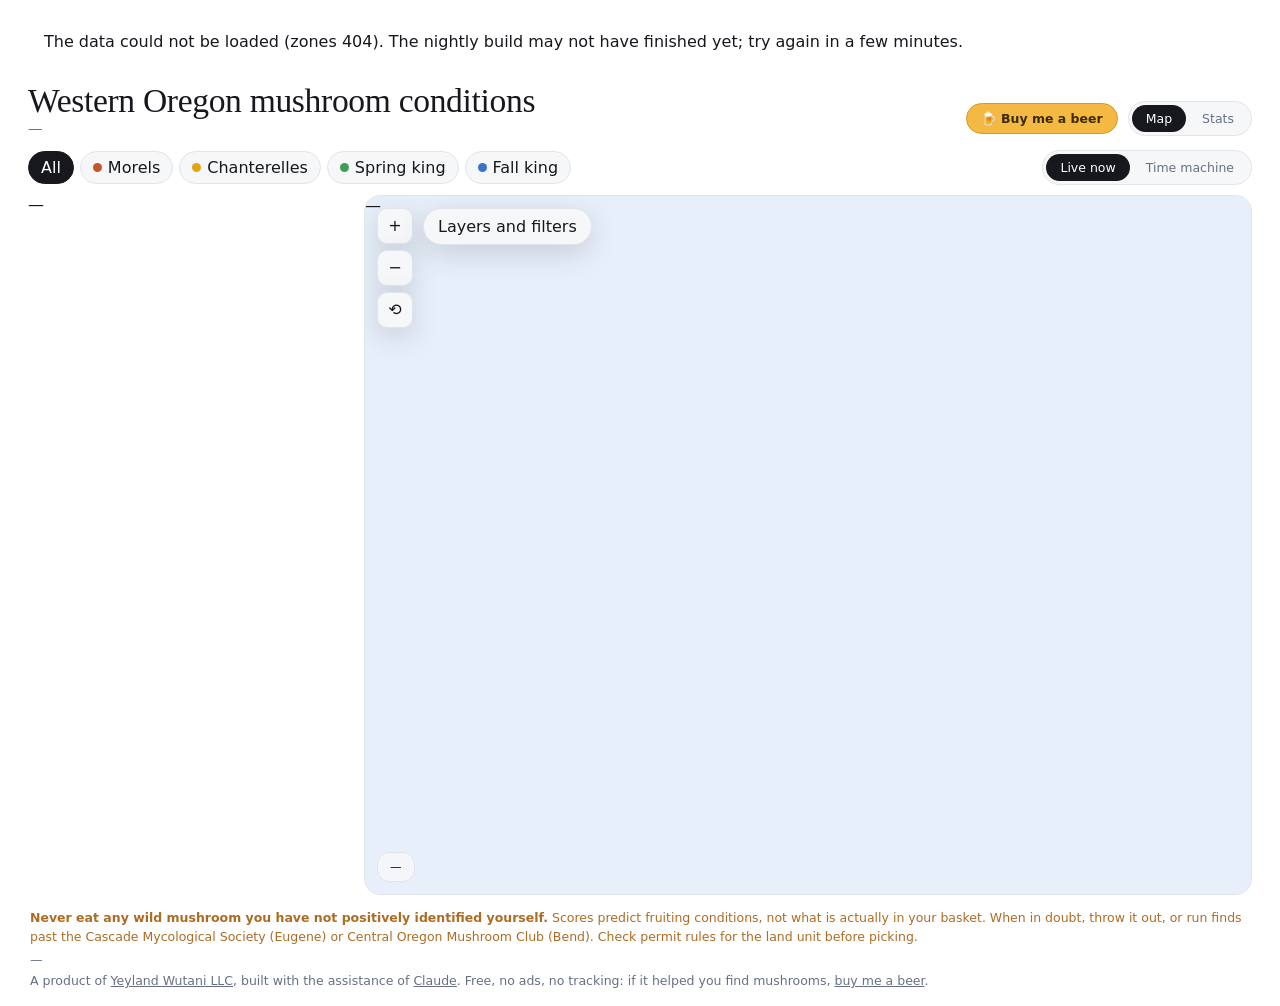
==== site/index.html @ 40e76c1f "Burn Morel Pass: free 2026 burns layer and draft pre-order page Adds a "2026 burn scars" layer to th" ====
<!doctype html>
<html lang="en">
<head>
<meta charset="utf-8">
<meta name="viewport" content="width=device-width, initial-scale=1">
<title>Western Oregon Mushroom Conditions</title>
<meta name="description" content="Live heat map of modeled mushroom fruiting conditions across western Oregon, with a history-based outlook for the next two weeks, a 10-year time machine and season stats.">
<link rel="canonical" href="https://shrooms.strong.beer/">
<meta property="og:type" content="website">
<meta property="og:site_name" content="Western Oregon Mushroom Conditions">
<meta property="og:title" content="Western Oregon Mushroom Conditions">
<meta property="og:description" content="Live heat map of modeled mushroom fruiting conditions across western Oregon, with a two-week outlook, a 10-year time machine and season stats.">
<meta property="og:url" content="https://shrooms.strong.beer/">
<meta name="twitter:card" content="summary">
<link rel="icon" href="favicon.svg" type="image/svg+xml">
<link rel="stylesheet" href="vendor/leaflet/leaflet.css">
<link rel="stylesheet" href="theme.css">
<link rel="stylesheet" href="style.css">
</head>
<body>
<div id="dash-root">
<div class="sh">

  <header class="sh-head">
    <div class="sh-brand">
      <h1>Western Oregon mushroom conditions</h1>
      <p class="sh-sub" data-draw="takeaway" data-source="zones live about">—</p>
    </div>
    <div class="sh-actions">
      <a class="beer" href="https://www.paypal.com/donate/?hosted_button_id=NAWYL36KNZHGE" target="_blank" rel="noopener noreferrer">&#127866; Buy me a beer<span class="sr-only"> (opens PayPal in a new tab)</span></a>
      <nav class="seg" role="tablist" aria-label="Pages">
        <button type="button" role="tab" class="is-on" data-tab="map" aria-selected="true">Map</button>
        <button type="button" role="tab" data-tab="stats" aria-selected="false">Stats</button>
      </nav>
    </div>
  </header>

  <!-- ===================== MAP ===================== -->
  <section id="map" aria-label="Map">
    <div class="toolbar">
      <div class="chips" role="group" aria-label="Mushroom">
        <button type="button" class="chip is-on" data-sp="all">All</button>
        <button type="button" class="chip" data-sp="morel_natural"><i class="chip-dot" style="background:#c4562b"></i>Morels</button>
        <button type="button" class="chip" data-sp="chanterelle"><i class="chip-dot" style="background:#e4a40f"></i>Chanterelles</button>
        <button type="button" class="chip" data-sp="king_spring"><i class="chip-dot" style="background:#3f9d5b"></i>Spring king</button>
        <button type="button" class="chip" data-sp="king_fall"><i class="chip-dot" style="background:#3b73c8"></i>Fall king</button>
      </div>
      <div class="seg" role="group" aria-label="Date mode">
        <button type="button" class="is-on" data-mode="live">Live now</button>
        <button type="button" data-mode="time">Time machine</button>
      </div>
    </div>

    <div class="stage">
      <div class="mapwrap" id="mapwrap">
        <div class="map" data-draw="map" data-source="zones live weather history about geo places grid grid_hist">—</div>

        <div class="mctl" role="group" aria-label="Map zoom">
          <button type="button" id="zoom-in" class="icon-btn" aria-label="Zoom in">+</button>
          <button type="button" id="zoom-out" class="icon-btn" aria-label="Zoom out">−</button>
          <button type="button" id="zoom-reset" class="icon-btn" aria-label="Reset view">⟲</button>
        </div>
        <button type="button" id="layers-btn" class="pill" aria-expanded="false" aria-controls="layers">Layers and filters</button>

        <div id="layers" class="pop" hidden>
          <label class="fld">Map shows
            <select id="metric" class="dash-select">
              <option value="score">Score now (model)</option>
              <option value="o7">Expected in about 7 days</option>
              <option value="o14">Expected in about 14 days</option>
              <option value="soil_t">Soil temperature</option>
              <option value="soil_m">Soil moisture</option>
              <option value="rh">Humidity (daily mean)</option>
              <option value="vpd">Dryness of the air (vapor pressure deficit)</option>
              <option value="rain14">Rain, last 14 days</option>
              <option value="tmax">Air high</option>
            </select>
          </label>
          <label class="chk"><input type="checkbox" id="opt-heat" checked> Heat map (regional estimate)</label>
          <label class="chk"><input type="checkbox" id="opt-markers" checked> Zone markers</label>
          <label class="chk"><input type="checkbox" id="opt-season"> Only zones in season</label>
          <hr>
          <label class="chk"><input type="checkbox" id="opt-landmap"> Land ownership (federal and state)</label>
          <label class="chk"><input type="checkbox" id="opt-sight"> Past finds (public reports)</label>
          <div id="sight-opts" class="subopts" hidden>
            <label class="fld">Show finds from
              <select id="sight-when" class="dash-select">
                <option value="season">This time of year (3 weeks either side, any year)</option>
                <option value="recent">The last 30 days</option>
                <option value="all">All dates since 2010</option>
              </select>
            </label>
            <label class="chk"><input type="checkbox" id="opt-sightpub"> Only on land open to picking (national forest, BLM, state)</label>
          </div>
          <label class="chk"><input type="checkbox" id="opt-burns"> 2026 burn scars (next spring's morel ground)</label>
          <hr>
          <label class="fld">Area
            <select id="region" class="dash-select">
              <option value="all">All of Oregon</option>
              <option value="pdx">Portland area (about 2 h drive or less)</option>
              <option value="wv">Willamette Valley and west Cascades</option>
              <option value="central">Central Oregon (east slope)</option>
              <option value="south">Southern Cascades and Klamath</option>
              <option value="sw">Southwest Oregon</option>
              <option value="coast">Coast and Coast Range</option>
            </select>
          </label>
          <label class="fld">Land manager
            <select id="land" class="dash-select">
              <option value="all">Any</option>
              <option value="Mt. Hood NF">Mt. Hood NF</option>
              <option value="Willamette NF">Willamette NF</option>
              <option value="Deschutes NF">Deschutes NF</option>
              <option value="Umpqua NF">Umpqua NF</option>
              <option value="Fremont-Winema NF">Fremont-Winema NF</option>
              <option value="Rogue River-Siskiyou NF">Rogue River-Siskiyou NF</option>
              <option value="Siuslaw NF">Siuslaw NF</option>
              <option value="BLM">BLM land</option>
              <option value="State Forest">State forests (ODF)</option>
            </select>
          </label>
          <label class="fld">Elevation
            <select id="elev" class="dash-select">
              <option value="any">Any</option>
              <option value="low">Under 1,500 ft</option>
              <option value="mid">1,500 to 3,500 ft</option>
              <option value="high">Over 3,500 ft</option>
            </select>
          </label>
          <label class="fld">Minimum score <b data-draw="minscore-read">any</b>
            <input type="range" id="minscore" min="0" max="80" step="10" value="0">
          </label>
          <label class="fld">Find a zone
            <input type="search" id="q" placeholder="Name" autocomplete="off">
          </label>
          <label class="fld">Sort the list by
            <select id="sort" class="dash-select">
              <option value="metric">Value shown, high to low</option>
              <option value="name">Name</option>
              <option value="pdx">Distance from Portland</option>
            </select>
          </label>
          <button type="button" id="reset" class="btn sm">Reset filters</button>
        </div>

        <div class="legend" data-draw="legend">—</div>

        <div class="keys">
          <div id="land-key" class="key" hidden>
            <b>Land</b>
            <span><i style="background:#cceac5"></i>National forest</span>
            <span><i style="background:#fee679"></i>BLM</span>
            <span><i style="background:#b3e3ee"></i>State</span>
            <span><i style="background:#8fb5be"></i>County / city</span>
            <span><i style="background:#7fcca7"></i>Wildlife refuge</span>
            <span><i style="background:#cabddc"></i>National park</span>
            <span><i class="none"></i>No color: private or unmapped</span>
          </div>
          <div id="sight-note" class="key" hidden></div>
          <div id="burn-note" class="key" hidden></div>
        </div>

        <div id="tm" class="tm" hidden>
          <div class="tm-row">
            <select class="dash-select" data-draw="tm-year" data-source="history" aria-label="Year"></select>
            <button type="button" id="tm-play" class="btn sm" aria-pressed="false">Play</button>
            <input type="range" id="tm-slider" min="1" max="366" value="1" aria-label="Day of year">
          </div>
          <div class="tm-read" data-draw="timeread" data-source="zones history grid_hist">—</div>
        </div>

        <aside id="zpanel" class="zpanel" data-draw="zpanel" data-source="zones live weather history about prime_by_week season_windows now_vs_typical" hidden aria-label="Zone details"></aside>
      </div>

      <aside class="side">
        <details id="brief-card" class="brief" hidden open>
          <summary>Tonight's brief</summary>
          <div data-draw="brief" data-source="about">—</div>
        </details>
        <div data-draw="ranklist" data-source="zones live weather history">—</div>
      </aside>
    </div>
  </section>

  <!-- ===================== STATS ===================== -->
  <section id="stats" hidden aria-label="Stats and charts">

    <div class="kpis">
      <div class="kpi">
        <span class="kpi-l">Zones</span>
        <b class="kpi-v" data-draw="kpi" data-source="kpis" data-row="0" data-field="zones" data-fmt="int">—</b>
        <span class="kpi-s">foraging areas tracked</span>
      </div>
      <div class="kpi">
        <span class="kpi-l">Zone and mushroom series</span>
        <b class="kpi-v" data-draw="kpi" data-source="kpis" data-row="0" data-field="series_with_history" data-fmt="int">—</b>
        <span class="kpi-s"><span data-draw="kpi" data-source="kpis" data-row="0" data-field="series_core" data-fmt="int">—</span> with the full record</span>
      </div>
      <div class="kpi">
        <span class="kpi-l">Years of history</span>
        <b class="kpi-v"><span data-draw="kpi" data-source="kpis" data-row="0" data-field="year_first">—</span>–<span data-draw="kpi" data-source="kpis" data-row="0" data-field="year_last">—</span></b>
        <span class="kpi-s">modeled from weather</span>
      </div>
      <div class="kpi">
        <span class="kpi-l">Best past year</span>
        <b class="kpi-v" data-draw="kpi" data-source="kpis" data-row="0" data-field="best_year">—</b>
        <span class="kpi-s"><span data-draw="kpi" data-source="kpis" data-row="0" data-field="best_year_days" data-fmt="int">—</span> prime zone-days</span>
      </div>
      <div class="kpi">
        <span class="kpi-l">Busiest week</span>
        <b class="kpi-v" data-draw="kpi" data-source="kpis" data-row="0" data-field="busy_week_doy" data-fmt="md">—</b>
        <span class="kpi-s">about <span data-draw="kpi" data-source="kpis" data-row="0" data-field="busy_week_zones">—</span> zones in prime</span>
      </div>
      <div class="kpi">
        <span class="kpi-l">In prime right now</span>
        <b class="kpi-v" data-draw="kpi" data-source="kpis" data-row="0" data-field="prime_now" data-fmt="int">—</b>
        <span class="kpi-s"><span data-draw="kpi" data-source="kpis" data-row="0" data-field="go_now" data-fmt="int">—</span> at go-now</span>
      </div>
    </div>

    <div class="card" id="seasons-card">
      <div class="card-h">
        <div>
          <h2>When is each zone on?</h2>
          <p class="note">Each bar spans the median first and last day a zone reached prime conditions (score 60+). The thin line runs from the earliest start to the latest end in any year, and the white dot is the typical best day. Click a row to drill in.</p>
        </div>
        <div class="chips" role="group" aria-label="Mushroom type">
          <button type="button" class="chip is-on" data-fam="all">All</button>
          <button type="button" class="chip" data-fam="morel"><i class="chip-dot" style="background:#c4562b"></i>Morels</button>
          <button type="button" class="chip" data-fam="king_spring"><i class="chip-dot" style="background:#3f9d5b"></i>Spring king</button>
          <button type="button" class="chip" data-fam="chanterelle"><i class="chip-dot" style="background:#e4a40f"></i>Chanterelles</button>
          <button type="button" class="chip" data-fam="king_fall"><i class="chip-dot" style="background:#3b73c8"></i>Fall king</button>
        </div>
      </div>
      <div class="chart" data-draw="seasons" data-source="season_windows zones live history about">—</div>
      <div class="card-f">
        <button type="button" class="btn sm" id="seasons-more" aria-pressed="false">Include zones with a short record</button>
        <span class="muted small">Zones marked * have only 3 complete years of history, so their windows are rougher.</span>
      </div>
    </div>

    <div class="card" id="weekly-card">
      <div class="card-h">
        <div>
          <h2>When is it on across Oregon?</h2>
          <p class="note">For each week of the year, how many zones typically reach prime conditions, stacked by mushroom type. Tall columns are the weeks when the most places line up at once. Click a week to see which zones are most likely to be on.</p>
        </div>
      </div>
      <div class="split">
        <div class="chart" data-draw="weekly" data-source="weekly_busy">—</div>
        <div class="lens" data-draw="weeklens" data-source="prime_by_week zones live history about">—</div>
      </div>
      <div class="key" aria-hidden="true">
        <span><i class="chip-dot" style="background:#c4562b"></i>Morels</span>
        <span><i class="chip-dot" style="background:#3f9d5b"></i>Spring king</span>
        <span><i class="chip-dot" style="background:#e4a40f"></i>Chanterelles</span>
        <span><i class="chip-dot" style="background:#3b73c8"></i>Fall king</span>
      </div>
    </div>

    <div class="explorer" id="explorer">
      <div class="ex-top">
        <div>
          <h2 class="ex-h">Drill into one zone</h2>
          <p class="note">Pick a zone and mushroom, or click any row or dot above. Everything below follows your pick.</p>
        </div>
        <label class="fld inline">Zone and mushroom
          <select class="dash-select" data-draw="series-select" data-source="zones live history about"></select>
        </label>
      </div>
      <div data-draw="exhead" data-source="season_windows series_year now_vs_typical zones live history about">—</div>

      <div class="grid2">
        <div class="card">
          <div class="card-h"><div>
            <h3>How likely is prime, week by week?</h3>
            <p class="note">The share of past years in which a day that week reached prime (60+). Solid line is prime, dashed is go-now (80+), the band is an 80% confidence range, which widens when there are few years.</p>
          </div></div>
          <div class="chart" data-draw="odds" data-source="prime_by_week zones live history about">—</div>
        </div>
        <div class="card">
          <div class="card-h"><div>
            <h3>Good years and bad years</h3>
            <p class="note">Days per year at prime (light) and go-now (solid). The dashed line is the average of complete years. Click a bar to compare that year below.</p>
          </div></div>
          <div class="chart" data-draw="years" data-source="series_year zones live history about">—</div>
        </div>
      </div>

      <div class="card">
        <div class="card-h"><div>
          <h3>Season heat calendar</h3>
          <p class="note">One row per year, one cell per week, colored by the best score that week. Look for the vertical stripe that repeats every year, that is the dependable window, and for the years that broke the pattern. Click a row to compare it.</p>
        </div></div>
        <div class="chart" data-draw="calendar" data-source="series_year zones live history about">—</div>
        <div class="key" aria-hidden="true">
          <span><i class="chip-dot" style="background:#7d8695"></i>Dead 0-19</span>
          <span><i class="chip-dot" style="background:#b99d63"></i>Marginal 20-39</span>
          <span><i class="chip-dot" style="background:#e0b535"></i>Worth a look 40-59</span>
          <span><i class="chip-dot" style="background:#7bc05a"></i>Good 60-79</span>
          <span><i class="chip-dot" style="background:#1e9e5f"></i>Go now 80-100</span>
        </div>
      </div>

      <div class="card">
        <div class="card-h"><div>
          <h3 data-draw="yeartrace-title">—</h3>
          <p class="note">The colored line is the selected year, day by day. The gray band is the full range of the other complete years and the dashed line is their median. Shaded zones mark prime (60+) and go-now (80+).</p>
        </div></div>
        <div class="chart" data-draw="yeartrace" data-source="series_year zones live history about">—</div>
      </div>
    </div>

    <div class="card" id="elev-card">
      <div class="card-h"><div>
        <h2>Does elevation set the calendar?</h2>
        <p class="note">Each dot is a zone and mushroom: how high it sits against the typical best day of its season. Dashed lines are a fitted trend per mushroom type, a steeper climb means the season arrives later as you go up.</p>
      </div></div>
      <div class="fits" data-draw="elev-fit" data-source="timing_fit">—</div>
      <div class="chart" data-draw="elev" data-source="season_windows timing_fit zones live history about">—</div>
    </div>

    <div class="card" id="reality-card">
      <div class="card-h"><div>
        <h2>Scores against real reports</h2>
        <p class="note">How the model compares with what people actually reported (public iNaturalist, Mushroom Observer and similar records through GBIF) and with measured soil temperature. These checks are rough and the samples are modest: the <a href="sources.html#checks">sources page</a> has the method and limits.</p>
      </div></div>
      <div class="reality" data-draw="reality" data-source="weekly_busy zones live history about">—</div>
    </div>

    <details class="card notes">
      <summary>How these numbers are made</summary>
      <dl>
        <dt>Score</dt>
        <dd>A 0 to 100 estimate of how aligned the weather is for a mushroom to fruit in a zone: soil temperature, recent rain, season timing and more. It estimates conditions, not what is in your basket.</dd>
        <dt>Prime and go-now</dt>
        <dd>Prime is a score of 60 or more. Go-now is 80 or more.</dd>
        <dt>History</dt>
        <dd>Past years are a reconstruction from weather reanalysis scored with the same model, not observed mushrooms. Live scores use a forecast model whose soil temperature differs slightly, so compare today with history loosely.</dd>
        <dt>Scores against real reports</dt>
        <dd>Public reports (iNaturalist, Mushroom Observer and similar, through GBIF) compared with the model: the timing of reports against the season curve, how often a mushroom is reported on high-score days, where reports come from by elevation and forest type, and how the weather history's soil temperature compares with measured soil temperature. Rough checks on modest samples; <a href="sources.html#checks">details and limits</a>.</dd>
        <dt>Next 7 days and best days</dt>
        <dd>The same model, run each morning on the weather forecast (soil temperature and moisture, rain, frost) instead of past weather. Today's bar matches today's score. Forecasts change, so treat later days as a guide and look again before you go.</dd>
        <dt>Checked against finds</dt>
        <dd>We compare the scores with public reports of each mushroom. The match is clearest for fall king boletes, modest for chanterelles, weak for spring kings, and not shown for natural morels (whose score covers forest morels only). <a href="sources.html#checks">Details and limits</a>.</dd>
        <dt>Season window</dt>
        <dd>The median first and last day a zone reached prime across complete years. At least 3 prime seasons are needed.</dd>
        <dt>Odds by week</dt>
        <dd>The share of complete years in which any day in a 7-day week reached prime. The band is an 80% Wilson interval, which stays honest with few years.</dd>
        <dt>Elevation trend</dt>
        <dd>A least-squares line of the typical best day on zone elevation. The r2 figure says how much of the spread elevation explains.</dd>
        <dt>Totals across zones</dt>
        <dd>Yearly totals use only the zones with the full record so years compare fairly. Newer zones with 3 years of history appear in the zone views, marked as a short record.</dd>
        <dt>Not covered</dt>
        <dd>Burn scars, permits and what has actually been reported on the ground. Check permit rules for the land unit before you pick.</dd>
      </dl>
    </details>
  </section>

  <footer class="sh-foot">
    <p class="warn"><b>Never eat any wild mushroom you have not positively identified yourself.</b> Scores predict fruiting conditions, not what is actually in your basket. When in doubt, throw it out, or run finds past the Cascade Mycological Society (Eugene) or Central Oregon Mushroom Club (Bend). Check permit rules for the land unit before picking.</p>
    <p class="muted small" data-draw="footnote" data-source="about">—</p>
    <p class="made muted small">A product of <a href="https://yeylandwutani.com/" target="_blank" rel="noopener noreferrer">Yeyland Wutani LLC</a>, built with the assistance of <a href="https://www.anthropic.com/claude" target="_blank" rel="noopener noreferrer">Claude</a>. Free, no ads, no tracking: if it helped you find mushrooms, <a href="https://www.paypal.com/donate/?hosted_button_id=NAWYL36KNZHGE" target="_blank" rel="noopener noreferrer">buy me a beer</a>.</p>
  </footer>
</div>
</div>
<noscript><p style="padding:1rem">This map needs JavaScript. Without it, the rules still apply: identify every mushroom with certainty before eating it, and check permit rules for the land unit.</p></noscript>
<script src="vendor/d3/d3.min.js"></script>
<script src="vendor/leaflet/leaflet.js"></script>
<script src="dash.js"></script>
</body>
</html>
---- site/vendor/leaflet/leaflet.css ----
/* required styles */

.leaflet-pane,
.leaflet-tile,
.leaflet-marker-icon,
.leaflet-marker-shadow,
.leaflet-tile-container,
.leaflet-pane > svg,
.leaflet-pane > canvas,
.leaflet-zoom-box,
.leaflet-image-layer,
.leaflet-layer {
	position: absolute;
	left: 0;
	top: 0;
	}
.leaflet-container {
	overflow: hidden;
	}
.leaflet-tile,
.leaflet-marker-icon,
.leaflet-marker-shadow {
	-webkit-user-select: none;
	   -moz-user-select: none;
	        user-select: none;
	  -webkit-user-drag: none;
	}
/* Prevents IE11 from highlighting tiles in blue */
.leaflet-tile::selection {
	background: transparent;
}
/* Safari renders non-retina tile on retina better with this, but Chrome is worse */
.leaflet-safari .leaflet-tile {
	image-rendering: -webkit-optimize-contrast;
	}
/* hack that prevents hw layers "stretching" when loading new tiles */
.leaflet-safari .leaflet-tile-container {
	width: 1600px;
	height: 1600px;
	-webkit-transform-origin: 0 0;
	}
.leaflet-marker-icon,
.leaflet-marker-shadow {
	display: block;
	}
/* .leaflet-container svg: reset svg max-width decleration shipped in Joomla! (joomla.org) 3.x */
/* .leaflet-container img: map is broken in FF if you have max-width: 100% on tiles */
.leaflet-container .leaflet-overlay-pane svg {
	max-width: none !important;
	max-height: none !important;
	}
.leaflet-container .leaflet-marker-pane img,
.leaflet-container .leaflet-shadow-pane img,
.leaflet-container .leaflet-tile-pane img,
.leaflet-container img.leaflet-image-layer,
.leaflet-container .leaflet-tile {
	max-width: none !important;
	max-height: none !important;
	width: auto;
	padding: 0;
	}

.leaflet-container img.leaflet-tile {
	/* See: https://bugs.chromium.org/p/chromium/issues/detail?id=600120 */
	mix-blend-mode: plus-lighter;
}

.leaflet-container.leaflet-touch-zoom {
	-ms-touch-action: pan-x pan-y;
	touch-action: pan-x pan-y;
	}
.leaflet-container.leaflet-touch-drag {
	-ms-touch-action: pinch-zoom;
	/* Fallback for FF which doesn't support pinch-zoom */
	touch-action: none;
	touch-action: pinch-zoom;
}
.leaflet-container.leaflet-touch-drag.leaflet-touch-zoom {
	-ms-touch-action: none;
	touch-action: none;
}
.leaflet-container {
	-webkit-tap-highlight-color: transparent;
}
.leaflet-container a {
	-webkit-tap-highlight-color: rgba(51, 181, 229, 0.4);
}
.leaflet-tile {
	filter: inherit;
	visibility: hidden;
	}
.leaflet-tile-loaded {
	visibility: inherit;
	}
.leaflet-zoom-box {
	width: 0;
	height: 0;
	-moz-box-sizing: border-box;
	     box-sizing: border-box;
	z-index: 800;
	}
/* workaround for https://bugzilla.mozilla.org/show_bug.cgi?id=888319 */
.leaflet-overlay-pane svg {
	-moz-user-select: none;
	}

.leaflet-pane         { z-index: 400; }

.leaflet-tile-pane    { z-index: 200; }
.leaflet-overlay-pane { z-index: 400; }
.leaflet-shadow-pane  { z-index: 500; }
.leaflet-marker-pane  { z-index: 600; }
.leaflet-tooltip-pane   { z-index: 650; }
.leaflet-popup-pane   { z-index: 700; }

.leaflet-map-pane canvas { z-index: 100; }
.leaflet-map-pane svg    { z-index: 200; }

.leaflet-vml-shape {
	width: 1px;
	height: 1px;
	}
.lvml {
	behavior: url(#default#VML);
	display: inline-block;
	position: absolute;
	}


/* control positioning */

.leaflet-control {
	position: relative;
	z-index: 800;
	pointer-events: visiblePainted; /* IE 9-10 doesn't have auto */
	pointer-events: auto;
	}
.leaflet-top,
.leaflet-bottom {
	position: absolute;
	z-index: 1000;
	pointer-events: none;
	}
.leaflet-top {
	top: 0;
	}
.leaflet-right {
	right: 0;
	}
.leaflet-bottom {
	bottom: 0;
	}
.leaflet-left {
	left: 0;
	}
.leaflet-control {
	float: left;
	clear: both;
	}
.leaflet-right .leaflet-control {
	float: right;
	}
.leaflet-top .leaflet-control {
	margin-top: 10px;
	}
.leaflet-bottom .leaflet-control {
	margin-bottom: 10px;
	}
.leaflet-left .leaflet-control {
	margin-left: 10px;
	}
.leaflet-right .leaflet-control {
	margin-right: 10px;
	}


/* zoom and fade animations */

.leaflet-fade-anim .leaflet-popup {
	opacity: 0;
	-webkit-transition: opacity 0.2s linear;
	   -moz-transition: opacity 0.2s linear;
	        transition: opacity 0.2s linear;
	}
.leaflet-fade-anim .leaflet-map-pane .leaflet-popup {
	opacity: 1;
	}
.leaflet-zoom-animated {
	-webkit-transform-origin: 0 0;
	    -ms-transform-origin: 0 0;
	        transform-origin: 0 0;
	}
svg.leaflet-zoom-animated {
	will-change: transform;
}

.leaflet-zoom-anim .leaflet-zoom-animated {
	-webkit-transition: -webkit-transform 0.25s cubic-bezier(0,0,0.25,1);
	   -moz-transition:    -moz-transform 0.25s cubic-bezier(0,0,0.25,1);
	        transition:         transform 0.25s cubic-bezier(0,0,0.25,1);
	}
.leaflet-zoom-anim .leaflet-tile,
.leaflet-pan-anim .leaflet-tile {
	-webkit-transition: none;
	   -moz-transition: none;
	        transition: none;
	}

.leaflet-zoom-anim .leaflet-zoom-hide {
	visibility: hidden;
	}


/* cursors */

.leaflet-interactive {
	cursor: pointer;
	}
.leaflet-grab {
	cursor: -webkit-grab;
	cursor:    -moz-grab;
	cursor:         grab;
	}
.leaflet-crosshair,
.leaflet-crosshair .leaflet-interactive {
	cursor: crosshair;
	}
.leaflet-popup-pane,
.leaflet-control {
	cursor: auto;
	}
.leaflet-dragging .leaflet-grab,
.leaflet-dragging .leaflet-grab .leaflet-interactive,
.leaflet-dragging .leaflet-marker-draggable {
	cursor: move;
	cursor: -webkit-grabbing;
	cursor:    -moz-grabbing;
	cursor:         grabbing;
	}

/* marker & overlays interactivity */
.leaflet-marker-icon,
.leaflet-marker-shadow,
.leaflet-image-layer,
.leaflet-pane > svg path,
.leaflet-tile-container {
	pointer-events: none;
	}

.leaflet-marker-icon.leaflet-interactive,
.leaflet-image-layer.leaflet-interactive,
.leaflet-pane > svg path.leaflet-interactive,
svg.leaflet-image-layer.leaflet-interactive path {
	pointer-events: visiblePainted; /* IE 9-10 doesn't have auto */
	pointer-events: auto;
	}

/* visual tweaks */

.leaflet-container {
	background: #ddd;
	outline-offset: 1px;
	}
.leaflet-container a {
	color: #0078A8;
	}
.leaflet-zoom-box {
	border: 2px dotted #38f;
	background: rgba(255,255,255,0.5);
	}


/* general typography */
.leaflet-container {
	font-family: "Helvetica Neue", Arial, Helvetica, sans-serif;
	font-size: 12px;
	font-size: 0.75rem;
	line-height: 1.5;
	}


/* general toolbar styles */

.leaflet-bar {
	box-shadow: 0 1px 5px rgba(0,0,0,0.65);
	border-radius: 4px;
	}
.leaflet-bar a {
	background-color: #fff;
	border-bottom: 1px solid #ccc;
	width: 26px;
	height: 26px;
	line-height: 26px;
	display: block;
	text-align: center;
	text-decoration: none;
	color: black;
	}
.leaflet-bar a,
.leaflet-control-layers-toggle {
	background-position: 50% 50%;
	background-repeat: no-repeat;
	display: block;
	}
.leaflet-bar a:hover,
.leaflet-bar a:focus {
	background-color: #f4f4f4;
	}
.leaflet-bar a:first-child {
	border-top-left-radius: 4px;
	border-top-right-radius: 4px;
	}
.leaflet-bar a:last-child {
	border-bottom-left-radius: 4px;
	border-bottom-right-radius: 4px;
	border-bottom: none;
	}
.leaflet-bar a.leaflet-disabled {
	cursor: default;
	background-color: #f4f4f4;
	color: #bbb;
	}

.leaflet-touch .leaflet-bar a {
	width: 30px;
	height: 30px;
	line-height: 30px;
	}
.leaflet-touch .leaflet-bar a:first-child {
	border-top-left-radius: 2px;
	border-top-right-radius: 2px;
	}
.leaflet-touch .leaflet-bar a:last-child {
	border-bottom-left-radius: 2px;
	border-bottom-right-radius: 2px;
	}

/* zoom control */

.leaflet-control-zoom-in,
.leaflet-control-zoom-out {
	font: bold 18px 'Lucida Console', Monaco, monospace;
	text-indent: 1px;
	}

.leaflet-touch .leaflet-control-zoom-in, .leaflet-touch .leaflet-control-zoom-out  {
	font-size: 22px;
	}


/* layers control */

.leaflet-control-layers {
	box-shadow: 0 1px 5px rgba(0,0,0,0.4);
	background: #fff;
	border-radius: 5px;
	}
.leaflet-control-layers-toggle {
	background-image: url(images/layers.png);
	width: 36px;
	height: 36px;
	}
.leaflet-retina .leaflet-control-layers-toggle {
	background-image: url(images/layers-2x.png);
	background-size: 26px 26px;
	}
.leaflet-touch .leaflet-control-layers-toggle {
	width: 44px;
	height: 44px;
	}
.leaflet-control-layers .leaflet-control-layers-list,
.leaflet-control-layers-expanded .leaflet-control-layers-toggle {
	display: none;
	}
.leaflet-control-layers-expanded .leaflet-control-layers-list {
	display: block;
	position: relative;
	}
.leaflet-control-layers-expanded {
	padding: 6px 10px 6px 6px;
	color: #333;
	background: #fff;
	}
.leaflet-control-layers-scrollbar {
	overflow-y: scroll;
	overflow-x: hidden;
	padding-right: 5px;
	}
.leaflet-control-layers-selector {
	margin-top: 2px;
	position: relative;
	top: 1px;
	}
.leaflet-control-layers label {
	display: block;
	font-size: 13px;
	font-size: 1.08333em;
	}
.leaflet-control-layers-separator {
	height: 0;
	border-top: 1px solid #ddd;
	margin: 5px -10px 5px -6px;
	}

/* Default icon URLs */
.leaflet-default-icon-path { /* used only in path-guessing heuristic, see L.Icon.Default */
	background-image: url(images/marker-icon.png);
	}


/* attribution and scale controls */

.leaflet-container .leaflet-control-attribution {
	background: #fff;
	background: rgba(255, 255, 255, 0.8);
	margin: 0;
	}
.leaflet-control-attribution,
.leaflet-control-scale-line {
	padding: 0 5px;
	color: #333;
	line-height: 1.4;
	}
.leaflet-control-attribution a {
	text-decoration: none;
	}
.leaflet-control-attribution a:hover,
.leaflet-control-attribution a:focus {
	text-decoration: underline;
	}
.leaflet-attribution-flag {
	display: inline !important;
	vertical-align: baseline !important;
	width: 1em;
	height: 0.6669em;
	}
.leaflet-left .leaflet-control-scale {
	margin-left: 5px;
	}
.leaflet-bottom .leaflet-control-scale {
	margin-bottom: 5px;
	}
.leaflet-control-scale-line {
	border: 2px solid #777;
	border-top: none;
	line-height: 1.1;
	padding: 2px 5px 1px;
	white-space: nowrap;
	-moz-box-sizing: border-box;
	     box-sizing: border-box;
	background: rgba(255, 255, 255, 0.8);
	text-shadow: 1px 1px #fff;
	}
.leaflet-control-scale-line:not(:first-child) {
	border-top: 2px solid #777;
	border-bottom: none;
	margin-top: -2px;
	}
.leaflet-control-scale-line:not(:first-child):not(:last-child) {
	border-bottom: 2px solid #777;
	}

.leaflet-touch .leaflet-control-attribution,
.leaflet-touch .leaflet-control-layers,
.leaflet-touch .leaflet-bar {
	box-shadow: none;
	}
.leaflet-touch .leaflet-control-layers,
.leaflet-touch .leaflet-bar {
	border: 2px solid rgba(0,0,0,0.2);
	background-clip: padding-box;
	}


/* popup */

.leaflet-popup {
	position: absolute;
	text-align: center;
	margin-bottom: 20px;
	}
.leaflet-popup-content-wrapper {
	padding: 1px;
	text-align: left;
	border-radius: 12px;
	}
.leaflet-popup-content {
	margin: 13px 24px 13px 20px;
	line-height: 1.3;
	font-size: 13px;
	font-size: 1.08333em;
	min-height: 1px;
	}
.leaflet-popup-content p {
	margin: 17px 0;
	margin: 1.3em 0;
	}
.leaflet-popup-tip-container {
	width: 40px;
	height: 20px;
	position: absolute;
	left: 50%;
	margin-top: -1px;
	margin-left: -20px;
	overflow: hidden;
	pointer-events: none;
	}
.leaflet-popup-tip {
	width: 17px;
	height: 17px;
	padding: 1px;

	margin: -10px auto 0;
	pointer-events: auto;

	-webkit-transform: rotate(45deg);
	   -moz-transform: rotate(45deg);
	    -ms-transform: rotate(45deg);
	        transform: rotate(45deg);
	}
.leaflet-popup-content-wrapper,
.leaflet-popup-tip {
	background: white;
	color: #333;
	box-shadow: 0 3px 14px rgba(0,0,0,0.4);
	}
.leaflet-container a.leaflet-popup-close-button {
	position: absolute;
	top: 0;
	right: 0;
	border: none;
	text-align: center;
	width: 24px;
	height: 24px;
	font: 16px/24px Tahoma, Verdana, sans-serif;
	color: #757575;
	text-decoration: none;
	background: transparent;
	}
.leaflet-container a.leaflet-popup-close-button:hover,
.leaflet-container a.leaflet-popup-close-button:focus {
	color: #585858;
	}
.leaflet-popup-scrolled {
	overflow: auto;
	}

.leaflet-oldie .leaflet-popup-content-wrapper {
	-ms-zoom: 1;
	}
.leaflet-oldie .leaflet-popup-tip {
	width: 24px;
	margin: 0 auto;

	-ms-filter: "progid:DXImageTransform.Microsoft.Matrix(M11=0.70710678, M12=0.70710678, M21=-0.70710678, M22=0.70710678)";
	filter: progid:DXImageTransform.Microsoft.Matrix(M11=0.70710678, M12=0.70710678, M21=-0.70710678, M22=0.70710678);
	}

.leaflet-oldie .leaflet-control-zoom,
.leaflet-oldie .leaflet-control-layers,
.leaflet-oldie .leaflet-popup-content-wrapper,
.leaflet-oldie .leaflet-popup-tip {
	border: 1px solid #999;
	}


/* div icon */

.leaflet-div-icon {
	background: #fff;
	border: 1px solid #666;
	}


/* Tooltip */
/* Base styles for the element that has a tooltip */
.leaflet-tooltip {
	position: absolute;
	padding: 6px;
	background-color: #fff;
	border: 1px solid #fff;
	border-radius: 3px;
	color: #222;
	white-space: nowrap;
	-webkit-user-select: none;
	-moz-user-select: none;
	-ms-user-select: none;
	user-select: none;
	pointer-events: none;
	box-shadow: 0 1px 3px rgba(0,0,0,0.4);
	}
.leaflet-tooltip.leaflet-interactive {
	cursor: pointer;
	pointer-events: auto;
	}
.leaflet-tooltip-top:before,
.leaflet-tooltip-bottom:before,
.leaflet-tooltip-left:before,
.leaflet-tooltip-right:before {
	position: absolute;
	pointer-events: none;
	border: 6px solid transparent;
	background: transparent;
	content: "";
	}

/* Directions */

.leaflet-tooltip-bottom {
	margin-top: 6px;
}
.leaflet-tooltip-top {
	margin-top: -6px;
}
.leaflet-tooltip-bottom:before,
.leaflet-tooltip-top:before {
	left: 50%;
	margin-left: -6px;
	}
.leaflet-tooltip-top:before {
	bottom: 0;
	margin-bottom: -12px;
	border-top-color: #fff;
	}
.leaflet-tooltip-bottom:before {
	top: 0;
	margin-top: -12px;
	margin-left: -6px;
	border-bottom-color: #fff;
	}
.leaflet-tooltip-left {
	margin-left: -6px;
}
.leaflet-tooltip-right {
	margin-left: 6px;
}
.leaflet-tooltip-left:before,
.leaflet-tooltip-right:before {
	top: 50%;
	margin-top: -6px;
	}
.leaflet-tooltip-left:before {
	right: 0;
	margin-right: -12px;
	border-left-color: #fff;
	}
.leaflet-tooltip-right:before {
	left: 0;
	margin-left: -12px;
	border-right-color: #fff;
	}

/* Printing */

@media print {
	/* Prevent printers from removing background-images of controls. */
	.leaflet-control {
		-webkit-print-color-adjust: exact;
		print-color-adjust: exact;
		}
	}
---- site/theme.css ----
:root{--color-fg:#16181d;--color-bg:#ffffff;--color-panel:#f6f7f9;--color-border-line:#e1e4ea;--color-fg-muted:#667085;--cds-radius:10px;--cds-pad-xs:6px;--cds-pad-sm:10px;--cds-pad-md:14px;--cds-pad-lg:18px;--cds-gap-sm:10px;--cds-gap-md:16px;--cds-gap-lg:24px;--cds-font-size-caption:12.5px;--cds-font-size-body:14.5px;--cds-shadow-popover:0 8px 30px rgba(0,0,0,.14);--cds-dur-slow:300ms;--cds-ease-out:cubic-bezier(.2,.7,.2,1);--font-anthropic-sans:system-ui,-apple-system,"Segoe UI",sans-serif;--font-anthropic-serif:Georgia,serif}
@media(prefers-color-scheme:dark){:root{--color-fg:#eceef2;--color-bg:#16181d;--color-panel:#1e2128;--color-border-line:#303540;--color-fg-muted:#9aa3b2}}
html[data-theme=dark]{--color-fg:#eceef2;--color-bg:#16181d;--color-panel:#1e2128;--color-border-line:#303540;--color-fg-muted:#9aa3b2}
body{margin:0;background:var(--color-bg);color:var(--color-fg);font-family:var(--font-anthropic-sans, system-ui, -apple-system, 'Segoe UI', Roboto, sans-serif)} #dash-root{padding:0 var(--dash-gutter,16px)}
select.dash-select{appearance:auto;padding:6px 8px;border:1px solid var(--color-border-line);border-radius:8px;background:var(--color-bg)}
---- site/style.css ----
#dash-root { --dash-gutter: clamp(12px, 2.4vw, 28px); }

.sh {
  --sh-line: var(--color-border-line);
  --sh-muted: var(--color-fg-muted);
  --sh-panel: var(--color-panel);
  --sh-accent: #1e9e5f;
  --sh-land: color-mix(in srgb, var(--color-fg) 9%, var(--color-bg));
  --sh-land2: color-mix(in srgb, var(--color-fg) 4%, var(--color-bg));
  --sh-sea: color-mix(in srgb, #4a86d9 13%, var(--color-bg));
  --cell-empty: color-mix(in srgb, var(--color-fg) 6%, transparent);
  max-width: none;
  margin-inline: auto;
  font-family: var(--font-anthropic-sans);
  color: var(--color-fg);
}
.sh, .sh * { box-sizing: border-box; }
.sh button, .sh input, .sh select { font: inherit; color: inherit; }
.sh h1, .sh h2, .sh h3, .sh h4, .sh p, .sh dl, .sh dd { margin: 0; }
.sh .muted { color: var(--sh-muted); }
.sh .small { font-size: var(--cds-font-size-caption); }
.sh .pad { padding: var(--cds-pad-md); }
.sh [hidden] { display: none !important; }

/* ---------- header ---------- */
.sh-head { display: flex; align-items: flex-end; justify-content: space-between; gap: var(--cds-gap-md); flex-wrap: wrap; padding-bottom: var(--cds-pad-md); }
.sh-brand { min-width: 0; flex: 1 1 320px; }
.sh h1 { font-family: var(--font-anthropic-serif); font-weight: 400; font-size: clamp(1.5rem, 4.2vw, 2.1rem); letter-spacing: -0.01em; line-height: 1.1; }
.sh-sub { color: var(--sh-muted); font-size: var(--cds-font-size-body); margin-top: 6px; max-width: 70ch; }

/* ---------- controls ---------- */
.seg { display: inline-flex; padding: 3px; gap: 2px; border: 1px solid var(--sh-line); border-radius: 999px; background: var(--sh-panel); }
.seg button { border: 0; background: transparent; padding: 6px 14px; border-radius: 999px; cursor: pointer; color: var(--sh-muted); font-size: var(--cds-font-size-caption); font-weight: 500; white-space: nowrap; }
.seg button.is-on { background: var(--color-fg); color: var(--color-bg); }
.seg button:focus-visible, .chip:focus-visible, .btn:focus-visible, .pill:focus-visible, .icon-btn:focus-visible, .rl-i:focus-visible, .wl-i:focus-visible { outline: 2px solid var(--sh-accent); outline-offset: 2px; }

.toolbar { display: flex; align-items: center; justify-content: space-between; gap: var(--cds-gap-sm); flex-wrap: wrap; margin-bottom: var(--cds-gap-sm); }
.chips { display: flex; gap: 6px; flex-wrap: wrap; }
.chip { display: inline-flex; align-items: center; gap: 6px; border: 1px solid var(--sh-line); background: var(--sh-panel); color: var(--color-fg); padding: 6px 12px; border-radius: 999px; cursor: pointer; font-size: var(--cds-font-size-caption); white-space: nowrap; }
.chip.sm { padding: 4px 10px; }
.chip.is-on { background: var(--color-fg); color: var(--color-bg); border-color: var(--color-fg); }
.chip-dot { display: inline-block; width: 9px; height: 9px; border-radius: 50%; flex: none; }
.btn { border: 1px solid var(--sh-line); background: var(--sh-panel); padding: 8px 14px; border-radius: var(--cds-radius); cursor: pointer; font-size: var(--cds-font-size-caption); font-weight: 500; }
.btn.sm { padding: 6px 12px; }
.btn.is-on { background: var(--color-fg); color: var(--color-bg); border-color: var(--color-fg); }
.btn:hover, .chip:hover { border-color: var(--sh-muted); }
.pill { position: absolute; left: 58px; top: 12px; z-index: 6; border: 1px solid var(--sh-line); background: var(--sh-panel); padding: 8px 14px; border-radius: 999px; cursor: pointer; font-size: var(--cds-font-size-caption); font-weight: 500; box-shadow: var(--cds-shadow-popover); }
.pill.is-on { background: var(--color-fg); color: var(--color-bg); }
.icon-btn { width: 36px; height: 36px; display: grid; place-items: center; border: 1px solid var(--sh-line); background: var(--sh-panel); border-radius: 10px; cursor: pointer; font-size: 18px; line-height: 1; }
.fld { display: grid; gap: 4px; font-size: var(--cds-font-size-caption); color: var(--sh-muted); }
.fld.inline { min-width: 240px; }
.fld select, .fld input[type="search"] { width: 100%; color: var(--color-fg); }
.fld input[type="search"] { border: 1px solid var(--sh-line); background: var(--color-bg); border-radius: var(--cds-radius); padding: 7px 10px; }
.fld input[type="range"] { width: 100%; accent-color: var(--sh-accent); }
.chk { display: flex; align-items: center; gap: 8px; font-size: var(--cds-font-size-caption); cursor: pointer; }
.chk input { accent-color: var(--sh-accent); }
.pop hr { border: 0; border-top: 1px solid var(--sh-line); margin: 4px 0; width: 100%; }

/* ---------- map stage ---------- */
.stage { display: grid; gap: var(--cds-gap-md); grid-template-columns: minmax(0, 1fr); grid-template-areas: "map" "side"; }
.mapwrap { grid-area: map; position: relative; height: max(460px, calc(100dvh - 210px)); min-height: 460px; border: 1px solid var(--sh-line); border-radius: 16px; overflow: hidden; background: var(--sh-sea); touch-action: none; }
.side { grid-area: side; min-width: 0; }
.map { position: absolute; inset: 0; background: var(--sh-sea); }
.mapbase, .heat, .mapsvg { position: absolute; left: 0; top: 0; }
.mapbase, .heat { pointer-events: none; }
.mapsvg { cursor: grab; touch-action: none; }
.mapsvg:active { cursor: grabbing; }
.land { vector-effect: non-scaling-stroke; stroke-linejoin: round; }
.land.is-other { fill: var(--sh-land2); stroke: color-mix(in srgb, var(--color-fg) 14%, transparent); stroke-width: 1; }
.land.is-or { fill: var(--sh-land); stroke: color-mix(in srgb, var(--color-fg) 40%, transparent); stroke-width: 1.4; }
.sh svg text { fill: var(--sh-muted); font-size: 11px; font-family: var(--font-anthropic-sans); }
.places circle { fill: var(--sh-muted); }
.places text { font-size: 10.5px; paint-order: stroke; stroke: var(--sh-land); stroke-width: 3px; stroke-linejoin: round; pointer-events: none; }
.mk { cursor: pointer; outline: none; }
.mk-halo { fill: none; stroke: transparent; stroke-width: 2; }
.mk.sel .mk-halo { stroke: var(--color-fg); }
.mk:focus-visible .mk-halo { stroke: var(--sh-accent); }
.mk-dot { stroke: var(--color-bg); stroke-width: 2; }
.mk.off .mk-dot { fill: color-mix(in srgb, var(--color-fg) 8%, var(--color-bg)); stroke: var(--sh-muted); stroke-width: 1.2; stroke-dasharray: 3 2.5; }
.sh svg .mk-txt { font-weight: 700; fill: #fff; pointer-events: none; }
.sh svg .mk-name { fill: var(--color-fg); font-size: 11.5px; font-weight: 600; text-anchor: middle; paint-order: stroke; stroke: var(--color-bg); stroke-width: 3.5px; stroke-linejoin: round; pointer-events: none; }

.mctl { position: absolute; left: 12px; top: 12px; z-index: 6; display: grid; gap: 6px; }
.mctl .icon-btn { box-shadow: var(--cds-shadow-popover); }
.pop { position: absolute; left: 12px; top: 60px; z-index: 8; width: min(330px, calc(100% - 24px)); max-height: calc(100% - 140px); overflow: auto; display: grid; gap: 10px; padding: 14px; background: var(--sh-panel); border: 1px solid var(--sh-line); border-radius: 14px; box-shadow: var(--cds-shadow-popover); }
.legend { position: absolute; left: 12px; bottom: 12px; z-index: 5; display: flex; align-items: center; flex-wrap: wrap; gap: 4px 12px; max-width: calc(100% - 24px); padding: 7px 12px; background: color-mix(in srgb, var(--sh-panel) 92%, transparent); border: 1px solid var(--sh-line); border-radius: 12px; font-size: 11.5px; backdrop-filter: blur(6px); }
.lg-c { display: inline-flex; align-items: center; gap: 5px; white-space: nowrap; }
.lg-dot { width: 10px; height: 10px; border-radius: 50%; display: inline-block; }
.lg-dot.off { border: 1.2px dashed var(--sh-muted); background: transparent; }
.lg-t { font-weight: 600; }
.lg-bar { width: 120px; height: 8px; border-radius: 4px; }

.tm { position: absolute; left: 12px; bottom: 84px; z-index: 5; width: min(520px, calc(100% - 24px)); display: grid; gap: 6px; padding: 10px 12px; background: color-mix(in srgb, var(--sh-panel) 94%, transparent); border: 1px solid var(--sh-line); border-radius: 14px; backdrop-filter: blur(6px); box-shadow: var(--cds-shadow-popover); }
.tm-row { display: flex; align-items: center; gap: 10px; }
.tm-row input[type="range"] { flex: 1; min-width: 0; accent-color: var(--sh-accent); }
.tm-read { display: flex; align-items: baseline; gap: 10px; flex-wrap: wrap; font-size: var(--cds-font-size-caption); }
.tr-d { font-family: var(--font-anthropic-serif); font-weight: 400; font-size: 1.15rem; }
.tr-s { color: var(--sh-muted); }

/* ---------- zone panel ---------- */
.zpanel { position: absolute; z-index: 7; right: 12px; top: 12px; bottom: 12px; width: 372px; overflow: auto; background: var(--sh-panel); border: 1px solid var(--sh-line); border-radius: 14px; box-shadow: var(--cds-shadow-popover); padding: 14px 16px 18px; display: block; overscroll-behavior: contain; }
.zp-grab { display: none; }
.zp-top { display: flex; align-items: flex-start; gap: 10px; }
.zp-tt { flex: 1; min-width: 0; }
.zp-name { font-family: var(--font-anthropic-serif); font-weight: 400; font-size: 1.45rem; line-height: 1.15; }
.zp-sub { color: var(--sh-muted); font-size: var(--cds-font-size-caption); margin-top: 3px; }
.zp-tabs { display: flex; gap: 6px; flex-wrap: wrap; margin: 12px 0 4px; }
.zp-score { display: flex; gap: 14px; align-items: center; margin: 12px 0 4px; }
.zp-num { font-family: var(--font-anthropic-serif); font-size: 3.4rem; line-height: 1; min-width: 1.6ch; font-variant-numeric: tabular-nums; }
.zp-sd { display: grid; gap: 2px; font-size: var(--cds-font-size-caption); }
.zp-sd b { font-size: var(--cds-font-size-body); font-weight: 600; }
.zp-vs { color: var(--color-fg); }
.zp-why { list-style: none; margin: 8px 0 0; padding: 0; display: grid; gap: 4px; font-size: var(--cds-font-size-caption); }
.zp-why li { padding-left: 18px; position: relative; }
.zp-why li::before { position: absolute; left: 0; top: 1px; font-weight: 700; }
.zp-why li.pos::before { content: "+"; color: var(--sh-accent); }
.zp-why li.neg::before { content: "–"; color: #d06a4a; }
.zp-sec { margin-top: 16px; padding-top: 14px; border-top: 1px solid var(--sh-line); }
.zp-sec h4 { font-size: var(--cds-font-size-caption); font-weight: 600; text-transform: uppercase; letter-spacing: 0.06em; color: var(--sh-muted); margin-bottom: 8px; }
.zp-note { font-size: var(--cds-font-size-caption); color: var(--sh-muted); margin-top: 6px; line-height: 1.45; }
.zp-mini svg { display: block; width: 100%; height: auto; }
.zp-tiles, .zp-out { display: grid; grid-template-columns: 1fr 1fr; gap: 8px; }
.zp-tile, .zp-ot { display: grid; gap: 2px; padding: 9px 11px; border: 1px solid var(--sh-line); border-radius: 10px; }
.zp-tl { font-size: 11px; color: var(--sh-muted); }
.zp-tile b { font-size: 1.05rem; font-variant-numeric: tabular-nums; font-weight: 600; }
.zp-on { font-family: var(--font-anthropic-serif); font-weight: 400; font-size: 1.9rem; line-height: 1.05; }
.zp-os { font-size: 11px; color: var(--sh-muted); }
.zp-permit { margin-top: 8px; font-size: var(--cds-font-size-caption); }
.zp-permit summary { cursor: pointer; color: var(--color-fg); font-weight: 500; }
.zp-permit p { margin-top: 6px; color: var(--sh-muted); line-height: 1.5; }
.zpanel .btn { margin-top: 16px; width: 100%; background: var(--color-fg); color: var(--color-bg); border-color: var(--color-fg); }

/* ---------- side list ---------- */
.brief { border: 1px solid var(--sh-line); border-radius: 14px; background: var(--sh-panel); padding: 10px 14px; margin-bottom: var(--cds-gap-sm); font-size: var(--cds-font-size-caption); line-height: 1.5; }
.brief summary { cursor: pointer; font-weight: 600; font-size: var(--cds-font-size-body); }
.brief p { margin-top: 8px; }
.rl-h { display: flex; align-items: baseline; justify-content: space-between; gap: 8px; padding: 2px 4px 8px; }
.rl-t { font-weight: 600; }
.rl-n { color: var(--sh-muted); font-size: var(--cds-font-size-caption); }
.rl { display: grid; gap: 6px; }
.rl-i { display: flex; align-items: center; gap: 12px; text-align: left; width: 100%; border: 1px solid var(--sh-line); background: var(--sh-panel); border-radius: 12px; padding: 9px 12px; cursor: pointer; }
.rl-i:hover { border-color: var(--sh-muted); }
.rl-i.sel { border-color: var(--color-fg); box-shadow: 0 0 0 1px var(--color-fg) inset; }
.rl-i.off { opacity: 0.62; }
.rl-b { flex: none; width: 38px; height: 38px; border-radius: 50%; display: grid; place-items: center; font-weight: 700; font-size: 14px; background: color-mix(in srgb, var(--color-fg) 8%, transparent); color: var(--sh-muted); font-variant-numeric: tabular-nums; }
.rl-m { display: grid; min-width: 0; flex: 1; }
.rl-name { font-weight: 600; white-space: nowrap; overflow: hidden; text-overflow: ellipsis; }
.rl-sub { color: var(--sh-muted); font-size: var(--cds-font-size-caption); white-space: nowrap; overflow: hidden; text-overflow: ellipsis; }
.rl-d { color: var(--sh-muted); font-size: var(--cds-font-size-caption); white-space: nowrap; }

/* ---------- stats ---------- */
.kpis { display: grid; grid-template-columns: repeat(auto-fit, minmax(150px, 1fr)); gap: var(--cds-gap-sm); margin-bottom: var(--cds-gap-md); }
.kpi { display: grid; gap: 3px; padding: 14px 16px; background: var(--sh-panel); border: 1px solid var(--sh-line); border-radius: 14px; align-content: start; }
.kpi-l { font-size: 11.5px; color: var(--sh-muted); }
.kpi-v { font-family: var(--font-anthropic-serif); font-weight: 400; font-size: clamp(1.5rem, 2.4vw, 1.9rem); line-height: 1.1; font-variant-numeric: tabular-nums; white-space: nowrap; }
.kpi-s { font-size: 11.5px; color: var(--sh-muted); }
.card { background: var(--sh-panel); border: 1px solid var(--sh-line); border-radius: 16px; padding: 18px 20px; margin-bottom: var(--cds-gap-md); min-width: 0; }
.card-h { display: flex; align-items: flex-start; justify-content: space-between; gap: 12px 24px; flex-wrap: wrap; margin-bottom: 12px; }
.card-h > div:first-child { flex: 1 1 360px; min-width: 0; }
.card h2, .ex-h { font-size: 1.15rem; font-weight: 600; letter-spacing: -0.005em; }
.card h3 { font-size: 1.02rem; font-weight: 600; }
.note { color: var(--sh-muted); font-size: var(--cds-font-size-caption); line-height: 1.5; margin-top: 4px; max-width: 78ch; }
.card-f { display: flex; align-items: center; gap: 12px; flex-wrap: wrap; margin-top: 12px; }
.chart { position: relative; width: 100%; min-width: 0; }
.chart svg { display: block; width: 100%; height: auto; overflow: visible; }
.split { display: grid; gap: var(--cds-gap-lg); grid-template-columns: minmax(0, 1fr); }
.key { display: flex; gap: 6px 16px; flex-wrap: wrap; margin-top: 10px; font-size: 11.5px; color: var(--sh-muted); }
.key span { display: inline-flex; align-items: center; gap: 6px; }
.key .rep { flex-basis: 100%; }
.key .rep span { display: inline; }
.key .rep a { color: inherit; text-underline-offset: 2px; }
.explorer { margin-bottom: var(--cds-gap-md); }
.ex-top { display: flex; align-items: flex-end; justify-content: space-between; gap: 12px 24px; flex-wrap: wrap; margin: 8px 0 12px; }
.st-row { display: grid; grid-template-columns: repeat(auto-fit, minmax(190px, 1fr)); gap: var(--cds-gap-sm); margin-bottom: var(--cds-gap-md); }
.st { display: grid; gap: 2px; padding: 12px 14px; border: 1px solid var(--sh-line); border-radius: 12px; background: var(--sh-panel); align-content: start; }
.st-l { font-size: 11.5px; color: var(--sh-muted); }
.st-v { font-family: var(--font-anthropic-serif); font-weight: 400; font-size: 1.35rem; line-height: 1.2; }
.st-s { font-size: 11.5px; color: var(--sh-muted); }
.grid2 { display: grid; gap: var(--cds-gap-md); grid-template-columns: repeat(auto-fit, minmax(min(100%, 420px), 1fr)); }
.lens { display: grid; gap: 6px; align-content: start; }
.wl-h { font-weight: 600; font-size: var(--cds-font-size-caption); margin-bottom: 2px; }
.wl-i { display: grid; grid-template-columns: minmax(0, 1fr) 56px 38px; align-items: center; gap: 10px; border: 1px solid transparent; background: transparent; padding: 6px 8px; border-radius: 10px; cursor: pointer; text-align: left; }
.wl-i:hover { background: color-mix(in srgb, var(--color-fg) 5%, transparent); }
.wl-i.sel { border-color: var(--sh-line); background: color-mix(in srgb, var(--color-fg) 5%, transparent); }
.wl-n { font-size: var(--cds-font-size-caption); white-space: nowrap; overflow: hidden; text-overflow: ellipsis; }
.wl-bar { height: 6px; border-radius: 3px; background: color-mix(in srgb, var(--color-fg) 10%, transparent); overflow: hidden; display: block; }
.wl-fill { display: block; height: 100%; border-radius: 3px; }
.wl-p { font-size: var(--cds-font-size-caption); text-align: right; font-variant-numeric: tabular-nums; color: var(--sh-muted); }
.fits { display: flex; gap: 8px 22px; flex-wrap: wrap; margin-bottom: 8px; }
.fit { display: inline-flex; align-items: center; gap: 8px; font-size: var(--cds-font-size-caption); flex-wrap: wrap; }
.notes summary { cursor: pointer; font-weight: 600; }
.notes dl { display: grid; gap: 4px 20px; grid-template-columns: minmax(0, 1fr); margin-top: 12px; font-size: var(--cds-font-size-caption); line-height: 1.55; }
.notes dt { font-weight: 600; margin-top: 8px; }
.notes dd { color: var(--sh-muted); max-width: 80ch; }
.sh-foot { padding: var(--cds-pad-md) 2px var(--cds-pad-lg); display: grid; gap: 6px; }
.sh-foot .warn { font-size: var(--cds-font-size-caption); color: color-mix(in srgb, #d98324 78%, var(--color-fg)); line-height: 1.5; }

/* ---------- chart bits ---------- */
.sh svg .ax { fill: var(--sh-muted); font-size: 11px; }
.sh svg .ax.strong { fill: var(--color-fg); font-weight: 600; }
.sh svg .lab { fill: var(--color-fg); font-size: 12px; }
.sh svg .grid { stroke: var(--cds-chart-grid, color-mix(in srgb, var(--color-fg) 10%, transparent)); stroke-width: 1; }
.sh svg .axis { stroke: var(--cds-chart-axis, color-mix(in srgb, var(--color-fg) 30%, transparent)); }
.sh svg .today { stroke: var(--color-fg); stroke-width: 1.2; stroke-dasharray: 2 3; }
.sh svg .rule { stroke: var(--sh-muted); stroke-width: 1; }
.sh svg .avg { stroke: var(--color-fg); stroke-width: 1.2; stroke-dasharray: 5 4; opacity: 0.7; }
.sh svg .selband, .sh svg .selbar { fill: color-mix(in srgb, var(--color-fg) 8%, transparent); stroke: none; }
.sh svg .selrow { fill: none; stroke: var(--color-fg); stroke-width: 1.4; }
.sh svg .zone-go { fill: color-mix(in srgb, #1e9e5f 13%, transparent); }
.sh svg .zone-prime { fill: color-mix(in srgb, #7bc05a 11%, transparent); }
.sh svg .hit { fill: transparent; }
.sh svg .srow:hover .hit { fill: color-mix(in srgb, var(--color-fg) 6%, transparent); }
.sh svg .srow.sel .hit { fill: color-mix(in srgb, var(--color-fg) 9%, transparent); }
.sh svg .dot { fill: var(--color-bg); stroke: none; }

.tip { position: absolute; z-index: 30; pointer-events: none; min-width: 120px; max-width: 280px; padding: 7px 10px; background: var(--cds-surface-popover, var(--sh-panel)); border: 1px solid var(--cds-border, var(--sh-line)); border-radius: var(--cds-radius); box-shadow: var(--cds-shadow-popover); font-size: 12px; line-height: 1.4; }
.tip-t { font-weight: 600; margin-bottom: 2px; }
.tip-m { color: var(--sh-muted); }
.tip-l { display: flex; align-items: center; gap: 6px; }
.tip-sw { width: 9px; height: 9px; border-radius: 3px; display: inline-block; flex: none; }

/* ---------- breakpoints ---------- */
@media (min-width: 920px) {
  .stage { grid-template-columns: clamp(320px, 24vw, 480px) minmax(0, 1fr); grid-template-areas: "side map"; align-items: start; }
  .mapwrap { height: max(560px, calc(100dvh - 200px)); }
  .side { max-height: max(560px, calc(100dvh - 200px)); overflow: auto; padding-right: 2px; }
  .split { grid-template-columns: minmax(0, 1.5fr) minmax(300px, 1fr); }
  .notes dl { grid-template-columns: 200px minmax(0, 1fr); }
  .notes dt { margin-top: 0; }
  .mapwrap.has-panel .legend, .mapwrap.has-panel .tm { right: 396px; max-width: none; width: auto; }
  .mapwrap.has-panel .tm { width: auto; max-width: 520px; }
}
@media (max-width: 919px) {
  .toolbar { gap: 8px; }
  .toolbar .chips { flex-wrap: nowrap; overflow-x: auto; max-width: 100%; scrollbar-width: none; padding-bottom: 2px; }
  .toolbar .chips::-webkit-scrollbar { display: none; }
  .sh-head { align-items: center; }
  .zpanel { left: 0; right: 0; top: auto; bottom: 0; width: auto; max-height: 66%; border-radius: 18px 18px 0 0; border-bottom: 0; padding-top: 8px; }
  .zp-grab { display: block; width: 40px; height: 4px; border-radius: 2px; background: var(--sh-line); margin: 0 auto 8px; }
  .mapwrap.has-panel .legend, .mapwrap.has-panel .tm { display: none !important; }
  .mapwrap.has-panel .pill { display: none; }
  .card { padding: 14px 14px; }
}
@media (max-width: 520px) {
  .chip { padding: 6px 10px; }
  .mapwrap { min-height: 430px; height: 68vh; }
  .legend { font-size: 10.5px; gap: 3px 9px; }
}
@media (prefers-reduced-motion: no-preference) {
  .mk-dot { transition: r var(--cds-dur-slow) var(--cds-ease-out); }
  .zpanel { animation: sh-up var(--cds-dur-slow) var(--cds-ease-out); }
  @keyframes sh-up { from { opacity: 0; transform: translateY(8px); } to { opacity: 1; transform: none; } }
}

/* ---------- Leaflet map (USGS topo) ---------- */
.map.leaflet-container { font: inherit; background: var(--sh-sea); z-index: 0; }
.heatc { position: absolute; left: 0; top: 0; pointer-events: none; max-width: none !important; }
.mkicon { background: none; border: 0; }
.mkd { box-sizing: border-box; width: 34px; height: 34px; border-radius: 50%; display: grid; place-items: center; font-weight: 700; font-size: 13px; line-height: 1; border: 2px solid #fff; box-shadow: 0 1px 4px rgba(0, 0, 0, .5); font-variant-numeric: tabular-nums; cursor: pointer; }
.mkd.off { background: color-mix(in srgb, #fff 82%, transparent); color: #4b5563; border: 1.5px dashed #4b5563; box-shadow: none; }
.mkd.sel { outline: 3px solid var(--sh-accent, #1769ff); outline-offset: 2px; }
.mkn { display: none; position: absolute; left: 50%; bottom: 38px; transform: translateX(-50%); white-space: nowrap; font-size: 11.5px; font-weight: 700; color: #111; text-shadow: 0 0 3px #fff, 0 0 3px #fff, 0 0 5px #fff; pointer-events: none; }
.map.z-hi .mkn, .mkd.sel + .mkn { display: block; }
.leaflet-tooltip.mtip { background: var(--sh-panel); color: var(--color-fg); border: 1px solid var(--sh-line); border-radius: 10px; box-shadow: var(--cds-shadow-popover); padding: 6px 9px; font-size: 12px; }
.leaflet-tooltip.mtip::before { display: none; }
.mtip .tip-t { font-weight: 600; }
.mtip .tip-m { color: var(--sh-muted); }
.spotpop .leaflet-popup-content-wrapper, .spotpop .leaflet-popup-tip { background: var(--sh-panel); color: var(--color-fg); }
.spotpop .leaflet-popup-content { margin: 10px 12px; font-size: 12.5px; line-height: 1.45; }
.spot-photo { margin: 6px 0 4px; min-height: 18px; }
.spot-photo img { display: block; width: 100%; max-width: 246px; max-height: 220px; object-fit: cover; border-radius: 6px; background: var(--sh-panel); }
.spot { display: grid; gap: 4px; }
.leaflet-control-attribution { font-size: 10px; }
.zpanel { bottom: 30px; }

/* ---------- zone panel: all weather measures ---------- */
.zp-more { margin-top: 12px; border-top: 1px solid var(--sh-line); padding-top: 10px; }
.zp-more > summary { cursor: pointer; font-weight: 600; font-size: var(--cds-font-size-caption); }
.zp-morebody { display: grid; gap: 8px; margin-top: 10px; }
.zp-tiles.wide { grid-template-columns: repeat(auto-fill, minmax(150px, 1fr)); }
.zp-os.flag { color: color-mix(in srgb, #d98324 80%, var(--color-fg)); font-weight: 600; }
.zp-dry { margin: 0; padding: 8px 10px; border-radius: 10px; font-size: var(--cds-font-size-caption); line-height: 1.45; background: color-mix(in srgb, #d98324 14%, transparent); border: 1px solid color-mix(in srgb, #d98324 45%, transparent); }
.zpanel .btn.alt { margin-top: 6px; width: auto; background: var(--sh-panel); color: var(--color-fg); border-color: var(--sh-line); }

/* the stats page reads best at a bounded width; the map uses everything */
#stats { max-width: 1560px; margin-inline: auto; }
.zpanel { width: clamp(340px, 28vw, 460px); }
.mapwrap.has-panel .legend, .mapwrap.has-panel .tm { right: calc(clamp(340px, 28vw, 460px) + 24px); }
@media (max-width: 919px) { .zpanel { width: auto; } }


/* ---------- past finds, land ownership key, zone-panel bars ---------- */
.subopts { display: grid; gap: 8px; padding-left: 2px; }
.keys { position: absolute; left: 12px; bottom: 58px; z-index: 5; display: grid; gap: 6px; max-width: min(620px, calc(100% - 24px)); pointer-events: none; }
.key { pointer-events: auto; padding: 6px 10px; background: color-mix(in srgb, var(--sh-panel) 92%, transparent); border: 1px solid var(--sh-line); border-radius: 12px; font-size: 11.5px; line-height: 1.4; backdrop-filter: blur(6px); }
#land-key { display: flex; flex-wrap: wrap; align-items: center; gap: 3px 12px; }
#land-key[hidden], #sight-note[hidden] { display: none !important; }
#land-key span { display: inline-flex; align-items: center; gap: 5px; }
#land-key i { width: 12px; height: 12px; border-radius: 3px; border: 1px solid rgba(0, 0, 0, .35); display: inline-block; }
#land-key i.none { background: transparent; border-style: dashed; }
.zp-fc { display: grid; grid-template-columns: repeat(7, 1fr); gap: 4px; align-items: end; margin-top: 8px; }
.zp-fcd { display: grid; justify-items: center; align-content: end; gap: 3px; padding: 4px 0 3px; border-radius: 8px; font-size: 10px; color: var(--sh-muted); }
.zp-fcd b { font-size: 11px; color: var(--color-fg); font-variant-numeric: tabular-nums; }
.zp-fcd i { display: block; width: 100%; max-width: 22px; border-radius: 4px 4px 0 0; }
.zp-fcd.best { background: color-mix(in srgb, var(--sh-line) 55%, transparent); outline: 1px solid var(--sh-line); }
.rl-wk { border: 1px solid var(--sh-line); border-radius: 12px; padding: 8px 8px 4px; margin: 0 0 12px; }
.rl-wk h4 { margin: 2px 6px 6px; font-size: 12px; text-transform: uppercase; letter-spacing: .05em; color: var(--sh-muted); }
.rl-wk .zp-note { margin: 4px 6px 4px; }
.zp-bars { display: grid; grid-template-columns: repeat(12, 1fr); gap: 4px; align-items: end; margin-top: 8px; }
.zp-bar { display: grid; justify-items: center; gap: 3px; padding: 2px 0; border-radius: 6px; font-size: 10px; color: var(--sh-muted); }
.zp-bar i { display: block; width: 100%; max-width: 16px; background: var(--sh-accent, #1769ff); border-radius: 3px 3px 0 0; opacity: .8; }
.zp-bar.now { outline: 2px solid var(--sh-accent, #1769ff); outline-offset: 1px; color: var(--color-fg); font-weight: 700; }
@media (max-width: 919px) { .mapwrap.has-panel .keys { display: none; } }
@media (max-width: 520px) { .keys { bottom: 76px; } }
@media (max-width: 520px) {
  .key { font-size: 10.5px; padding: 5px 9px; }
  #land-key { gap: 2px 9px; }
  #land-key span:nth-of-type(n+5) { display: none; }
  #sight-note .sub { display: none; }
}

/* ---------- donation link ---------- */
.sh-actions { display: flex; align-items: center; gap: 10px; flex-wrap: wrap; }
.beer { display: inline-flex; align-items: center; gap: 6px; padding: 7px 14px; border-radius: 999px; font-size: var(--cds-font-size-caption); font-weight: 600; text-decoration: none; color: #3b2a00; background: #f4b942; border: 1px solid #d99a1e; white-space: nowrap; }
.beer:hover { background: #ffc857; }
.beer:focus-visible { outline: 2px solid var(--sh-accent, #1769ff); outline-offset: 2px; }
.beer-note a { color: inherit; text-decoration: underline; }
.sr-only { position: absolute; width: 1px; height: 1px; padding: 0; margin: -1px; overflow: hidden; clip: rect(0, 0, 0, 0); white-space: nowrap; border: 0; }

.made a { color: inherit; text-decoration: underline; }
.sh-foot a { color: inherit; }

/* Stats: scores against real reports */
.reality { display: grid; gap: 18px; }
.rc-tabs { display: flex; flex-wrap: wrap; gap: 6px; }
.rc-kpis { display: grid; grid-template-columns: repeat(3, 1fr); gap: 8px; }
.rc-kpi { display: grid; gap: 1px; padding: 9px 11px; border: 1px solid var(--sh-line); border-radius: 10px; }
.rc-kpi b { font-size: 20px; font-variant-numeric: tabular-nums; }
.rc-kpi span, .rc-kpi small { font-size: 12px; }
.rc-sec { display: grid; gap: 8px; padding-top: 14px; border-top: 1px solid var(--sh-line); }
.rc-sec h3 { margin: 0; font-size: 14px; }
.rc-timing { position: relative; display: grid; grid-template-columns: repeat(53, 1fr); gap: 1px; align-items: end; height: 70px; }
.rc-tc { position: relative; height: 70px; display: flex; align-items: flex-end; }
.rc-tc i { display: block; width: 100%; opacity: .85; border-radius: 2px 2px 0 0; }
.rc-tc b { position: absolute; left: 50%; width: 5px; height: 5px; margin-left: -2.5px; margin-bottom: -2px; border-radius: 50%; background: var(--color-fg); box-shadow: 0 0 0 1.5px var(--sh-panel, #fff); }
.rc-ax, .rc-ax2 { position: relative; height: 14px; font-size: 10px; color: var(--sh-muted); }
.rc-ax span, .rc-ax2 span { position: absolute; top: 0; transform: translateX(-2px); }
.rc-row { display: grid; grid-template-columns: 92px 1fr; gap: 8px; align-items: end; }
.rc-rl { font-size: 11px; color: var(--sh-muted); padding-bottom: 2px; }
.rc-rn { grid-column: 2; font-size: 11px; color: var(--sh-muted); }
.rc-bars { display: grid; grid-template-columns: repeat(17, 1fr); gap: 2px; align-items: end; height: 58px; }
.rc-bars .rc-b { display: flex; align-items: flex-end; height: 58px; }
.rc-bars .rc-b i { display: block; width: 100%; border-radius: 2px 2px 0 0; opacity: .88; }
.rc-bias { grid-template-columns: repeat(8, 1fr); height: auto; align-items: start; gap: 6px; }
.rc-bias .rc-b { flex-direction: column; align-items: center; height: auto; gap: 3px; }
.rc-bias .rc-b i { width: 70%; max-width: 30px; border-radius: 3px; }
.rc-bias .rc-b span { font-size: 10px; color: var(--sh-muted); white-space: nowrap; }
.rc-val { display: grid; gap: 4px; padding: 10px 12px; border: 1px solid var(--sh-line); border-radius: 10px; font-size: 13px; }
.rc-pair { display: grid; gap: 3px; }
.rc-pl { font-size: 12px; color: var(--sh-muted); }
.rc-hb { position: relative; height: 18px; border-radius: 4px; background: color-mix(in srgb, var(--sh-line) 55%, transparent); overflow: hidden; }
.rc-hb i { position: absolute; left: 0; top: 0; bottom: 0; opacity: .75; }
.rc-hb em { position: relative; z-index: 1; font-style: normal; font-size: 11px; line-height: 18px; padding-left: 6px; }
.rc-det { font-size: 12px; }
.rc-tab { width: 100%; border-collapse: collapse; margin-top: 6px; }
.rc-tab th, .rc-tab td { text-align: left; padding: 4px 8px 4px 0; border-bottom: 1px solid var(--sh-line); }
.rc-tab th { font-size: 11px; color: var(--sh-muted); font-weight: 600; }
@media (max-width: 640px) { .rc-kpis { grid-template-columns: 1fr; } .rc-row { grid-template-columns: 1fr; } .rc-rn { grid-column: 1; } }
.card .note a, .rc-sec a { color: inherit; text-decoration: underline; text-underline-offset: 2px; }
.rc-h3b { margin: 10px 0 0 !important; font-size: 13px !important; }
.rc-sens { display: grid; gap: 8px; }
.rc-sctl { display: flex; flex-wrap: wrap; gap: 8px; align-items: center; }
.rc-sctl .dash-select { max-width: 100%; }
.rc-leg { display: flex; flex-wrap: wrap; gap: 4px 14px; font-size: 11px; color: var(--sh-muted); }
.rc-leg span { display: inline-flex; align-items: center; gap: 5px; }
.rc-leg i { display: inline-block; width: 14px; height: 3px; border-radius: 2px; }
.rc-leg i.thick { height: 4px; background: var(--color-fg); }
.rc-leg i.dash { height: 0; border-top: 2px dashed var(--color-fg); background: none; }
.rc-hb2 { display: grid; grid-template-columns: 112px 1fr 38px; gap: 8px; align-items: center; font-size: 12px; }
.rc-ht { height: 14px; border-radius: 4px; background: color-mix(in srgb, var(--sh-line) 55%, transparent); overflow: hidden; }
.rc-ht i { display: block; height: 100%; border-radius: 4px; }
.rc-hl { color: var(--sh-muted); }
.rc-hv { font-variant-numeric: tabular-nums; text-align: right; }
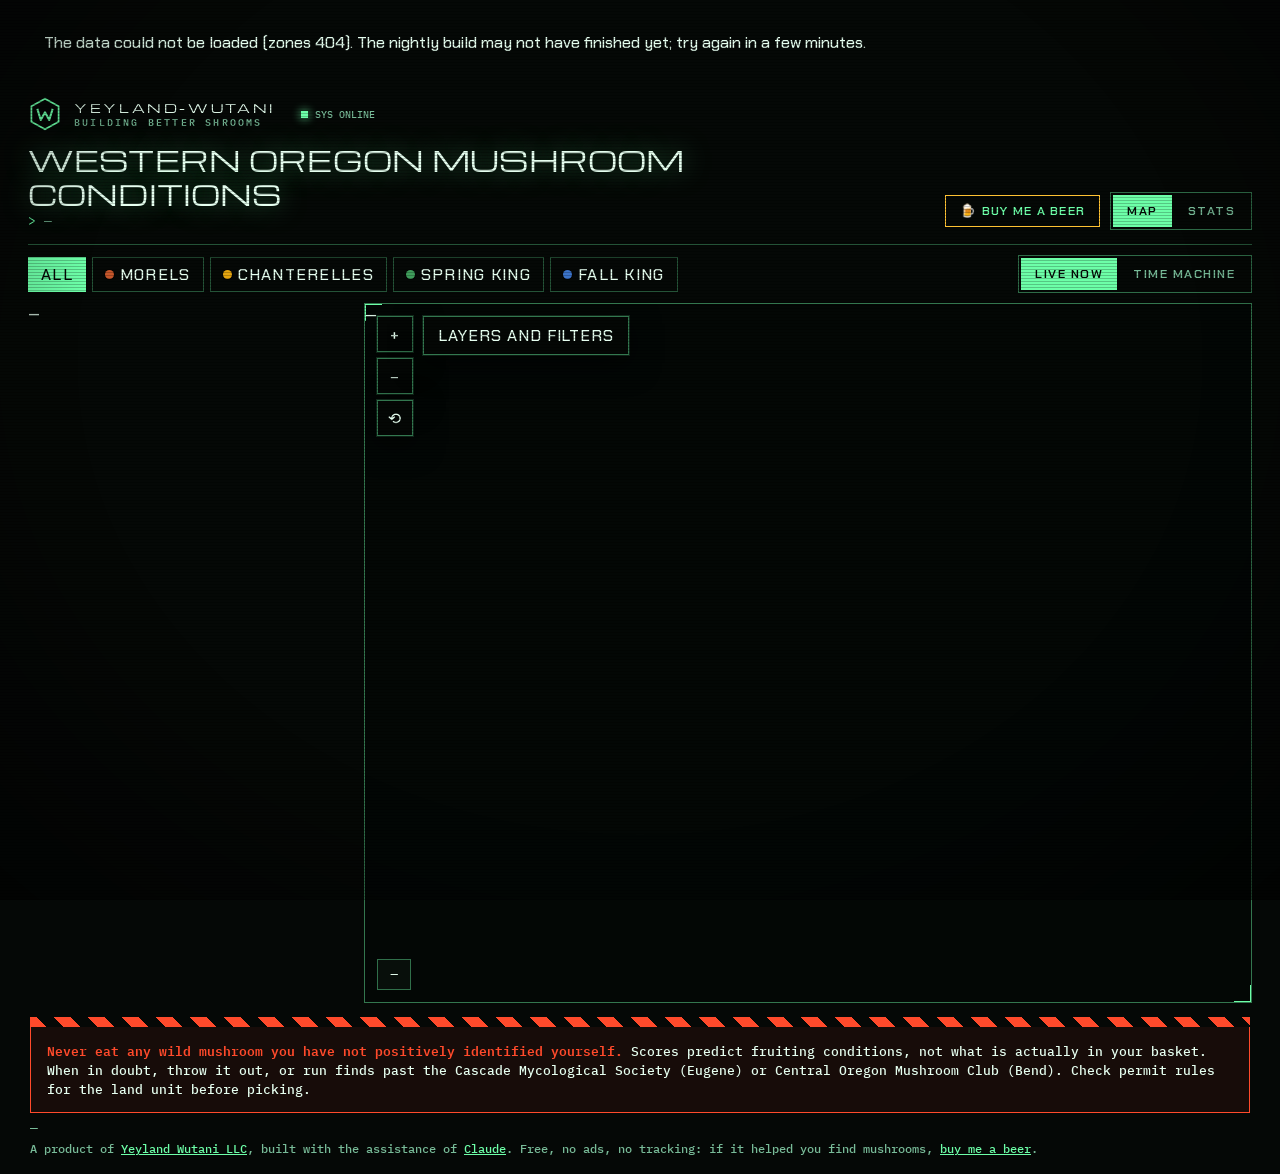
==== commit 2e428072: "Reskin the site as a retro-future ship terminal Dark phosphor-on-black theme: square corners, phosph" ====
--- a/site/index.html
+++ b/site/index.html
@@ -23,6 +23,14 @@
 
   <header class="sh-head">
     <div class="sh-brand">
+      <div class="sh-corp">
+        <svg aria-hidden="true" width="34" height="34" viewBox="0 0 40 40"><path d="M20 2 L36 11 V29 L20 38 L4 29 V11 Z" fill="none" stroke="currentColor" stroke-width="2"/><path d="M11 14 L15 27 L20 18 L25 27 L29 14" fill="none" stroke="currentColor" stroke-width="2.4" stroke-linejoin="round"/></svg>
+        <div>
+          <div class="sh-corp-name">YEYLAND-WUTANI</div>
+          <div class="sh-corp-tag">BUILDING BETTER SHROOMS</div>
+        </div>
+        <span class="sh-sys"><i class="sh-dot"></i>SYS ONLINE</span>
+      </div>
       <h1>Western Oregon mushroom conditions</h1>
       <p class="sh-sub" data-draw="takeaway" data-source="zones live about">—</p>
     </div>
@@ -103,6 +111,7 @@
               <option value="south">Southern Cascades and Klamath</option>
               <option value="sw">Southwest Oregon</option>
               <option value="coast">Coast and Coast Range</option>
+              <option value="east">Eastern Oregon (Ochocos, Blue Mountains, Wallowas)</option>
             </select>
           </label>
           <label class="fld">Land manager
@@ -115,6 +124,10 @@
               <option value="Fremont-Winema NF">Fremont-Winema NF</option>
               <option value="Rogue River-Siskiyou NF">Rogue River-Siskiyou NF</option>
               <option value="Siuslaw NF">Siuslaw NF</option>
+              <option value="Ochoco NF">Ochoco NF</option>
+              <option value="Umatilla NF">Umatilla NF</option>
+              <option value="Malheur NF">Malheur NF</option>
+              <option value="Wallowa-Whitman NF">Wallowa-Whitman NF</option>
               <option value="BLM">BLM land</option>
               <option value="State Forest">State forests (ODF)</option>
             </select>
--- a/site/theme.css
+++ b/site/theme.css
@@ -1,5 +1,21 @@
-:root{--color-fg:#16181d;--color-bg:#ffffff;--color-panel:#f6f7f9;--color-border-line:#e1e4ea;--color-fg-muted:#667085;--cds-radius:10px;--cds-pad-xs:6px;--cds-pad-sm:10px;--cds-pad-md:14px;--cds-pad-lg:18px;--cds-gap-sm:10px;--cds-gap-md:16px;--cds-gap-lg:24px;--cds-font-size-caption:12.5px;--cds-font-size-body:14.5px;--cds-shadow-popover:0 8px 30px rgba(0,0,0,.14);--cds-dur-slow:300ms;--cds-ease-out:cubic-bezier(.2,.7,.2,1);--font-anthropic-sans:system-ui,-apple-system,"Segoe UI",sans-serif;--font-anthropic-serif:Georgia,serif}
-@media(prefers-color-scheme:dark){:root{--color-fg:#eceef2;--color-bg:#16181d;--color-panel:#1e2128;--color-border-line:#303540;--color-fg-muted:#9aa3b2}}
-html[data-theme=dark]{--color-fg:#eceef2;--color-bg:#16181d;--color-panel:#1e2128;--color-border-line:#303540;--color-fg-muted:#9aa3b2}
-body{margin:0;background:var(--color-bg);color:var(--color-fg);font-family:var(--font-anthropic-sans, system-ui, -apple-system, 'Segoe UI', Roboto, sans-serif)} #dash-root{padding:0 var(--dash-gutter,16px)}
-select.dash-select{appearance:auto;padding:6px 8px;border:1px solid var(--color-border-line);border-radius:8px;background:var(--color-bg)}
+/* Shared by every page: fonts, colour tokens, base type and the screen effects. Dark only (a ship terminal:
+   phosphor on black, one alarm colour). The three fonts are self-hosted in fonts/ (SIL Open Font License,
+   see fonts/README.txt) because the content security policy allows no outside fonts. */
+@font-face{font-family:'Michroma';font-weight:400 700;font-display:swap;src:url(fonts/michroma-400.woff2) format('woff2')}
+@font-face{font-family:'Chakra Petch';font-weight:400 500;font-display:swap;src:url(fonts/chakra-petch-500.woff2) format('woff2')}
+@font-face{font-family:'Chakra Petch';font-weight:600 700;font-display:swap;src:url(fonts/chakra-petch-600.woff2) format('woff2')}
+@font-face{font-family:'IBM Plex Mono';font-weight:400;font-display:swap;src:url(fonts/ibm-plex-mono-400.woff2) format('woff2')}
+@font-face{font-family:'IBM Plex Mono';font-weight:500;font-display:swap;src:url(fonts/ibm-plex-mono-500.woff2) format('woff2')}
+@font-face{font-family:'IBM Plex Mono';font-weight:600 700;font-display:swap;src:url(fonts/ibm-plex-mono-600.woff2) format('woff2')}
+:root{color-scheme:dark;--color-fg:#e6fff0;--color-bg:#050806;--color-panel:#09110d;--color-border-line:#1f4a33;--color-fg-muted:#78bb98;--ph:#6dffa8;--ph-rgb:109,255,168;--red:#ff4a2b;--red-rgb:255,74,43;--amber:#ffc233;--amber-rgb:255,194,51;--cds-radius:2px;--cds-pad-xs:6px;--cds-pad-sm:10px;--cds-pad-md:14px;--cds-pad-lg:18px;--cds-gap-sm:10px;--cds-gap-md:16px;--cds-gap-lg:24px;--cds-font-size-caption:12.5px;--cds-font-size-body:14.5px;--cds-shadow-popover:0 8px 30px rgba(0,0,0,.65),0 0 0 1px rgba(109,255,168,.16);--cds-dur-slow:300ms;--cds-ease-out:cubic-bezier(.2,.7,.2,1);--font-anthropic-sans:'Chakra Petch',system-ui,-apple-system,"Segoe UI",sans-serif;--font-anthropic-serif:'Michroma','Eurostile','Microgramma D Extended','Bank Gothic',system-ui,sans-serif;--font-mono:'IBM Plex Mono',ui-monospace,Consolas,'Courier New',monospace}
+body{margin:0;background:var(--color-bg);color:var(--color-fg);font-family:var(--font-anthropic-sans, system-ui, -apple-system, 'Segoe UI', Roboto, sans-serif);font-weight:500} #dash-root{padding:0 var(--dash-gutter,16px)}
+select.dash-select{appearance:auto;padding:6px 8px;border:1px solid rgba(var(--ph-rgb),.4);border-radius:0;background:var(--color-bg);color:var(--color-fg);font-family:var(--font-mono);font-size:12.5px}
+/* screen effects: static scanlines and a vignette over everything. Nothing sweeps across the page. */
+body::before{content:'';position:fixed;inset:0;z-index:2000;pointer-events:none;background:repeating-linear-gradient(0deg,rgba(0,0,0,.22) 0 1px,transparent 1px 3px)}
+body::after{content:'';position:fixed;inset:0;z-index:1999;pointer-events:none;background:radial-gradient(ellipse at 50% 40%,transparent 62%,rgba(0,0,0,.55))}
+/* static pages (sources, burn pass) */
+body > main h1{font-family:var(--font-anthropic-serif);font-weight:400;text-transform:uppercase;font-size:clamp(1.05rem,3.4vw,1.5rem);line-height:1.25;text-shadow:0 0 22px rgba(var(--ph-rgb),.45)}
+body > main a{color:var(--ph)}
+body > main a:hover{color:var(--color-fg)}
+body > main th{font-family:var(--font-mono)}
+body .buy{border-radius:0;background:var(--red);color:#050806;text-transform:uppercase;letter-spacing:.1em}
--- a/site/style.css
+++ b/site/style.css
@@ -381,3 +381,127 @@
 .rc-ht i { display: block; height: 100%; border-radius: 4px; }
 .rc-hl { color: var(--sh-muted); }
 .rc-hv { font-variant-numeric: tabular-nums; text-align: right; }
+
+/* ======================================================================
+   Yeyland-Wutani terminal skin. Tokens and fonts live in theme.css; this layer restyles the components.
+   Dark only. Square corners, phosphor borders, mono labels, Michroma for big numbers. No sweeping effects.
+   ====================================================================== */
+.sh {
+  --sh-accent: var(--ph);
+  --sh-sea: #030705;
+  --sh-land: color-mix(in srgb, var(--ph) 9%, var(--color-bg));
+  --sh-land2: color-mix(in srgb, var(--ph) 4%, var(--color-bg));
+  --cell-empty: rgba(var(--ph-rgb), .07);
+  --mono: var(--font-mono);
+  font-weight: 500;
+}
+.sh a { color: var(--ph); }
+.sh a:hover { color: var(--color-fg); }
+.sh button:focus-visible, .sh a:focus-visible, .sh summary:focus-visible, .sh select:focus-visible, .sh input:focus-visible { outline: 2px solid var(--color-fg); outline-offset: 2px; }
+
+/* header */
+.sh-head { border-bottom: 1px solid rgba(var(--ph-rgb), .3); margin-bottom: var(--cds-gap-sm); padding-top: 12px; }
+.sh-corp { display: flex; align-items: center; gap: 12px; margin-bottom: 12px; color: var(--ph); }
+.sh-corp-name { font: 400 12px var(--font-anthropic-serif); letter-spacing: .22em; color: var(--color-fg); }
+.sh-corp-tag { font: 500 10px var(--mono); letter-spacing: .22em; color: var(--color-fg-muted); }
+.sh-sys { display: inline-flex; align-items: center; gap: 7px; margin-left: 14px; font: 500 10px var(--mono); color: var(--color-fg-muted); white-space: nowrap; }
+.sh-dot { width: 7px; height: 7px; background: var(--ph); box-shadow: 0 0 10px var(--ph); animation: sh-blink 1s steps(2, start) infinite; }
+.sh h1 { font-size: clamp(1.05rem, 2.8vw, 1.75rem); text-transform: uppercase; line-height: 1.2; letter-spacing: .005em; color: var(--color-fg); text-shadow: 0 0 26px rgba(var(--ph-rgb), .5); animation: sh-flick 7s infinite; }
+.sh-sub { font: 400 12.5px/1.6 var(--mono); color: var(--color-fg-muted); }
+.sh-sub::before { content: '> '; color: var(--ph); }
+
+/* controls */
+.seg { border-radius: 0; padding: 2px; background: transparent; border-color: rgba(var(--ph-rgb), .4); }
+.seg button { border-radius: 0; font-weight: 600; letter-spacing: .12em; text-transform: uppercase; color: var(--color-fg-muted); min-height: 32px; }
+.seg button:hover { color: var(--color-fg); }
+.seg button.is-on, .chip.is-on, .btn.is-on, .pill.is-on { background: var(--ph); color: #050806; border-color: var(--ph); }
+.chip { border-radius: 0; background: transparent; border-color: rgba(var(--ph-rgb), .3); font-weight: 600; letter-spacing: .08em; text-transform: uppercase; }
+.chip:hover, .btn:hover { border-color: var(--ph); background: rgba(var(--ph-rgb), .1); }
+.chip.is-on:hover, .btn.is-on:hover { background: var(--color-fg); }
+.chip-dot { box-shadow: 0 0 0 1px rgba(0, 0, 0, .5); }
+.btn, .pill, .icon-btn { border-radius: 0; background: rgba(5, 8, 6, .94); border-color: rgba(var(--ph-rgb), .45); color: var(--ph); font-weight: 600; letter-spacing: .06em; }
+.pill { text-transform: uppercase; }
+.icon-btn:hover, .pill:hover { background: rgba(var(--ph-rgb), .14); border-color: var(--ph); }
+.fld { font-family: var(--mono); text-transform: uppercase; letter-spacing: .08em; font-size: 11px; }
+.fld select, .fld input { text-transform: none; letter-spacing: 0; }
+.fld input[type="search"] { border-radius: 0; border-color: rgba(var(--ph-rgb), .4); font-family: var(--mono); }
+.chk { font-weight: 500; }
+.beer { border-radius: 0; background: transparent; color: var(--amber); border-color: var(--amber); text-transform: uppercase; letter-spacing: .1em; }
+.beer:hover { background: rgba(var(--amber-rgb), .14); color: #fff3dd; }
+
+/* panels: square, phosphor-edged, with corner brackets on the big ones */
+.mapwrap, .pop, .legend, .tm, .zpanel, .brief, .rl-i, .rl-wk, .kpi, .card, .st, .key, .zp-tile, .zp-ot, .zp-dry,
+.rc-kpi, .rc-val, .leaflet-tooltip.mtip, .tip, .leaflet-popup-content-wrapper, .wl-i { border-radius: 0; }
+.mapwrap { border-color: rgba(var(--ph-rgb), .45); background: #030504; }
+.mapwrap::before, .mapwrap::after, .card::before, .card::after, .kpi::before, .kpi::after, .brief::before, .brief::after {
+  content: ''; position: absolute; width: 16px; height: 16px; border: 2px solid var(--ph); pointer-events: none; z-index: 9;
+}
+.mapwrap::before, .card::before, .kpi::before, .brief::before { top: -1px; left: -1px; border-right: 0; border-bottom: 0; }
+.mapwrap::after, .card::after, .kpi::after, .brief::after { bottom: -1px; right: -1px; border-left: 0; border-top: 0; }
+.card, .kpi, .brief { position: relative; }
+.card, .kpi, .st, .brief { background: rgba(var(--ph-rgb), .035); border-color: rgba(var(--ph-rgb), .3); }
+.card::before, .card::after, .kpi::before, .kpi::after, .brief::before, .brief::after { width: 12px; height: 12px; z-index: 1; }
+.zpanel { border-radius: 0; border-color: rgba(var(--ph-rgb), .5); background: color-mix(in srgb, var(--color-panel) 96%, transparent); }
+.zp-grab { border-radius: 0; background: var(--ph); }
+.pop, .legend, .tm, .key { border-color: rgba(var(--ph-rgb), .4); }
+
+/* type */
+.kpi-l, .st-l, .zp-tl, .rl-t, .rl-n, .kpi-s, .st-s, .zp-os, .tr-s, .rc-pl, .rc-rl { font-family: var(--mono); }
+.kpi-l, .st-l, .zp-tl, .rl-t { text-transform: uppercase; letter-spacing: .12em; font-size: 10.5px; }
+.kpi-v, .st-v, .zp-on, .zp-num, .tr-d, .zp-name { font-family: var(--font-anthropic-serif); }
+.kpi-v { font-size: clamp(1.1rem, 2vw, 1.45rem); color: var(--color-fg); }
+.st-v { font-size: 1.05rem; }
+.zp-name { font-size: 1.05rem; line-height: 1.25; }
+.zp-num { font-size: 2.6rem; text-shadow: 0 0 22px currentColor; }
+.zp-on { font-size: 1.35rem; }
+.tr-d { font-size: 1rem; }
+.card h2, .ex-h, .card h3 { color: var(--color-fg); }
+.card h2, .ex-h { font-size: 1.1rem; }
+.zp-sec h4, .rl-wk h4 { font-family: var(--mono); letter-spacing: .14em; color: var(--color-fg-muted); }
+.zp-why li.pos::before { color: var(--ph); }
+.zp-why li.neg::before { color: var(--red); }
+.zpanel .btn { background: var(--ph); color: #050806; border-color: var(--ph); text-transform: uppercase; letter-spacing: .14em; }
+.zpanel .btn:hover { background: var(--color-fg); }
+.zpanel .btn.alt { background: transparent; color: var(--ph); border-color: rgba(var(--ph-rgb), .45); }
+.zp-dry { background: rgba(var(--amber-rgb), .1); border-color: rgba(var(--amber-rgb), .5); }
+.zp-os.flag { color: var(--amber); }
+
+/* the list beside the map */
+.rl-i { background: rgba(var(--ph-rgb), .03); border-color: rgba(var(--ph-rgb), .2); }
+.rl-i:hover { background: rgba(var(--ph-rgb), .08); border-color: rgba(var(--ph-rgb), .5); }
+.rl-i.sel { border-color: var(--ph); background: rgba(var(--ph-rgb), .14); box-shadow: 0 0 0 1px var(--ph), 0 0 20px rgba(var(--ph-rgb), .22); }
+.rl-b { font-family: var(--mono); box-shadow: 0 0 12px rgba(0, 0, 0, .6); }
+.wl-i:hover, .wl-i.sel { background: rgba(var(--ph-rgb), .1); }
+.wl-i.sel { border-color: rgba(var(--ph-rgb), .5); }
+.wl-bar, .wl-fill, .rc-hb, .rc-ht { border-radius: 0; }
+
+/* tonight's brief as a terminal readout */
+.brief summary { font: 600 11.5px var(--mono); letter-spacing: .16em; text-transform: uppercase; color: var(--ph); }
+.brief summary::before { content: '> '; }
+.brief p { font-family: var(--mono); font-size: 12px; line-height: 1.7; color: var(--color-fg); }
+
+/* the map: base tiles recoloured to a dark green monochrome, everything else on top keeps its own colours */
+.leaflet-tile-pane { filter: invert(1) grayscale(1) brightness(.72) contrast(1.25) sepia(1) hue-rotate(88deg) saturate(1.7); }
+.map.leaflet-container { background: #030705; }
+.leaflet-control-attribution { background: rgba(5, 8, 6, .82) !important; color: var(--color-fg-muted) !important; }
+.leaflet-control-attribution a { color: var(--ph) !important; }
+.mkd { border-color: var(--color-fg); box-shadow: 0 0 0 1px rgba(0, 0, 0, .7), 0 0 14px rgba(0, 0, 0, .7); font-family: var(--mono); }
+.mkd.off { background: rgba(5, 8, 6, .86); color: var(--color-fg-muted); border: 1.5px dashed var(--color-fg-muted); box-shadow: none; }
+.mkd.sel { outline: 3px solid var(--ph); outline-offset: 2px; animation: sh-pulse 1.8s ease-out infinite; }
+.mkn { color: var(--color-fg); text-shadow: 0 0 3px #000, 0 0 3px #000, 0 0 6px #000; }
+.leaflet-tooltip.mtip, .spotpop .leaflet-popup-content-wrapper, .spotpop .leaflet-popup-tip { border: 1px solid rgba(var(--ph-rgb), .45); }
+.spot-photo img { border-radius: 0; }
+.sh svg .mk-txt { fill: #050806; }
+
+/* the warning, as a hazard block */
+.sh-foot .warn { position: relative; padding: 24px 16px 14px; border: 1px solid var(--red); background: rgba(var(--red-rgb), .07); color: var(--color-fg); }
+.sh-foot .warn::before { content: ''; position: absolute; left: -1px; right: -1px; top: -1px; height: 10px; background: repeating-linear-gradient(45deg, var(--red) 0 12px, #050806 12px 24px); }
+.sh-foot .warn b { color: var(--red); }
+.sh-foot { font-family: var(--mono); }
+.sh-foot .made { font-size: 11.5px; }
+
+@keyframes sh-blink { to { opacity: 0; } }
+@keyframes sh-flick { 0%, 91%, 100% { opacity: 1; } 92% { opacity: .82; } 93% { opacity: 1; } 95% { opacity: .66; } 96% { opacity: 1; } }
+@keyframes sh-pulse { 0% { box-shadow: 0 0 0 0 rgba(var(--ph-rgb), .6); } 100% { box-shadow: 0 0 0 14px rgba(var(--ph-rgb), 0); } }
+@media (prefers-reduced-motion: reduce) { .sh *, .sh *::before, .sh *::after { animation: none !important; } }
+.leaflet-land-pane { filter: saturate(.75) brightness(.88); }
